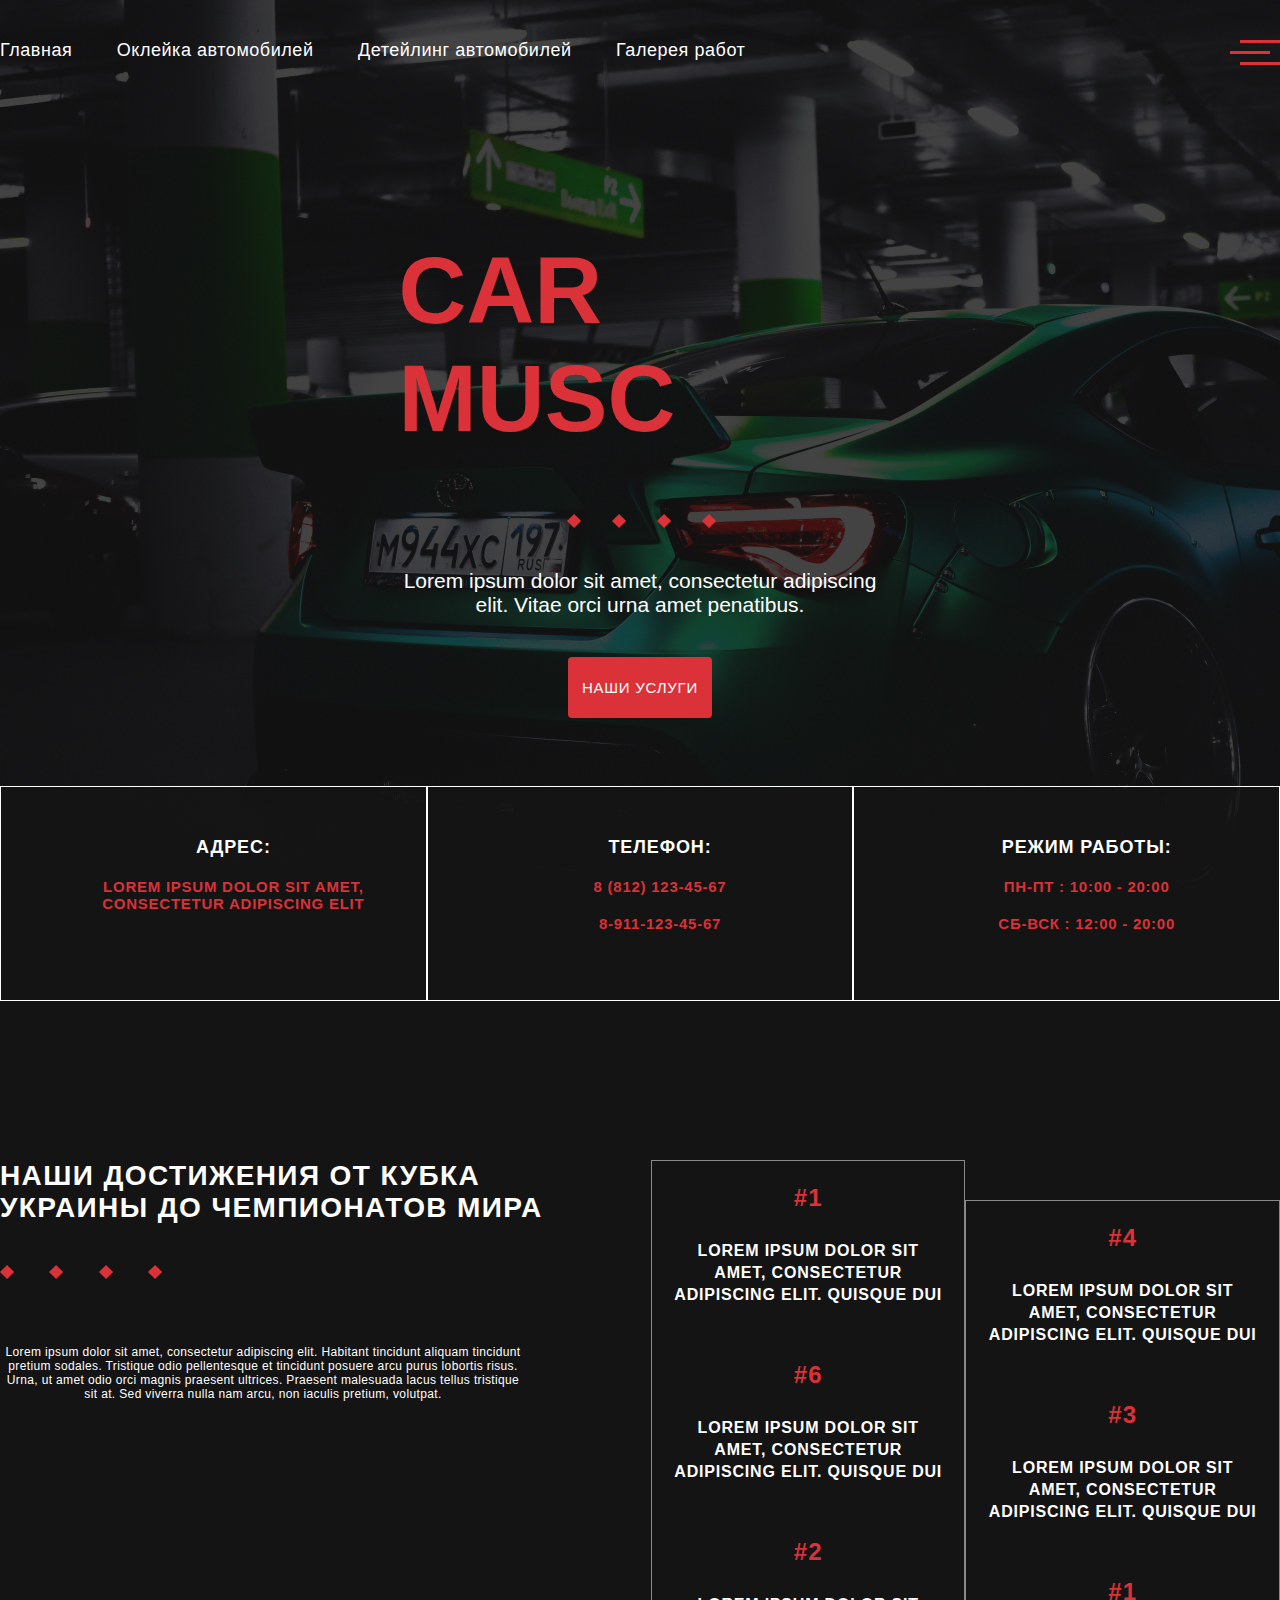
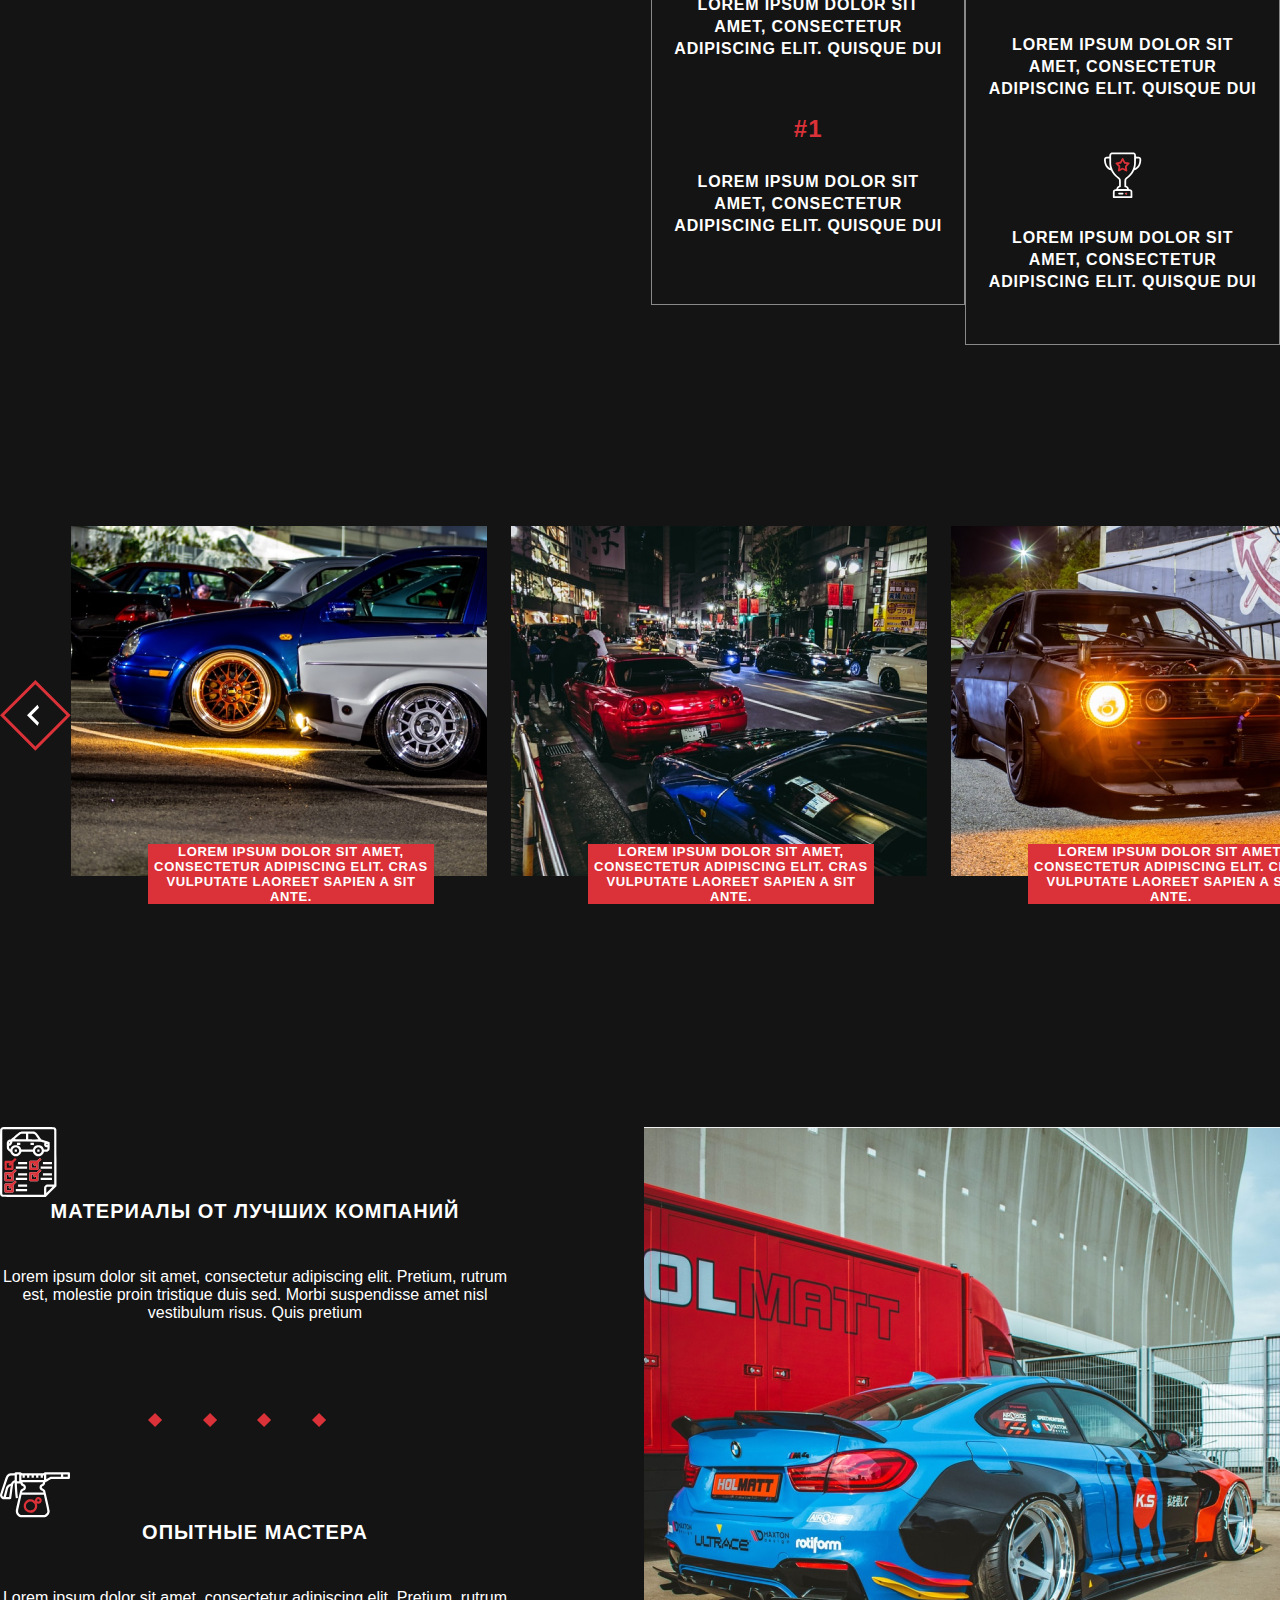
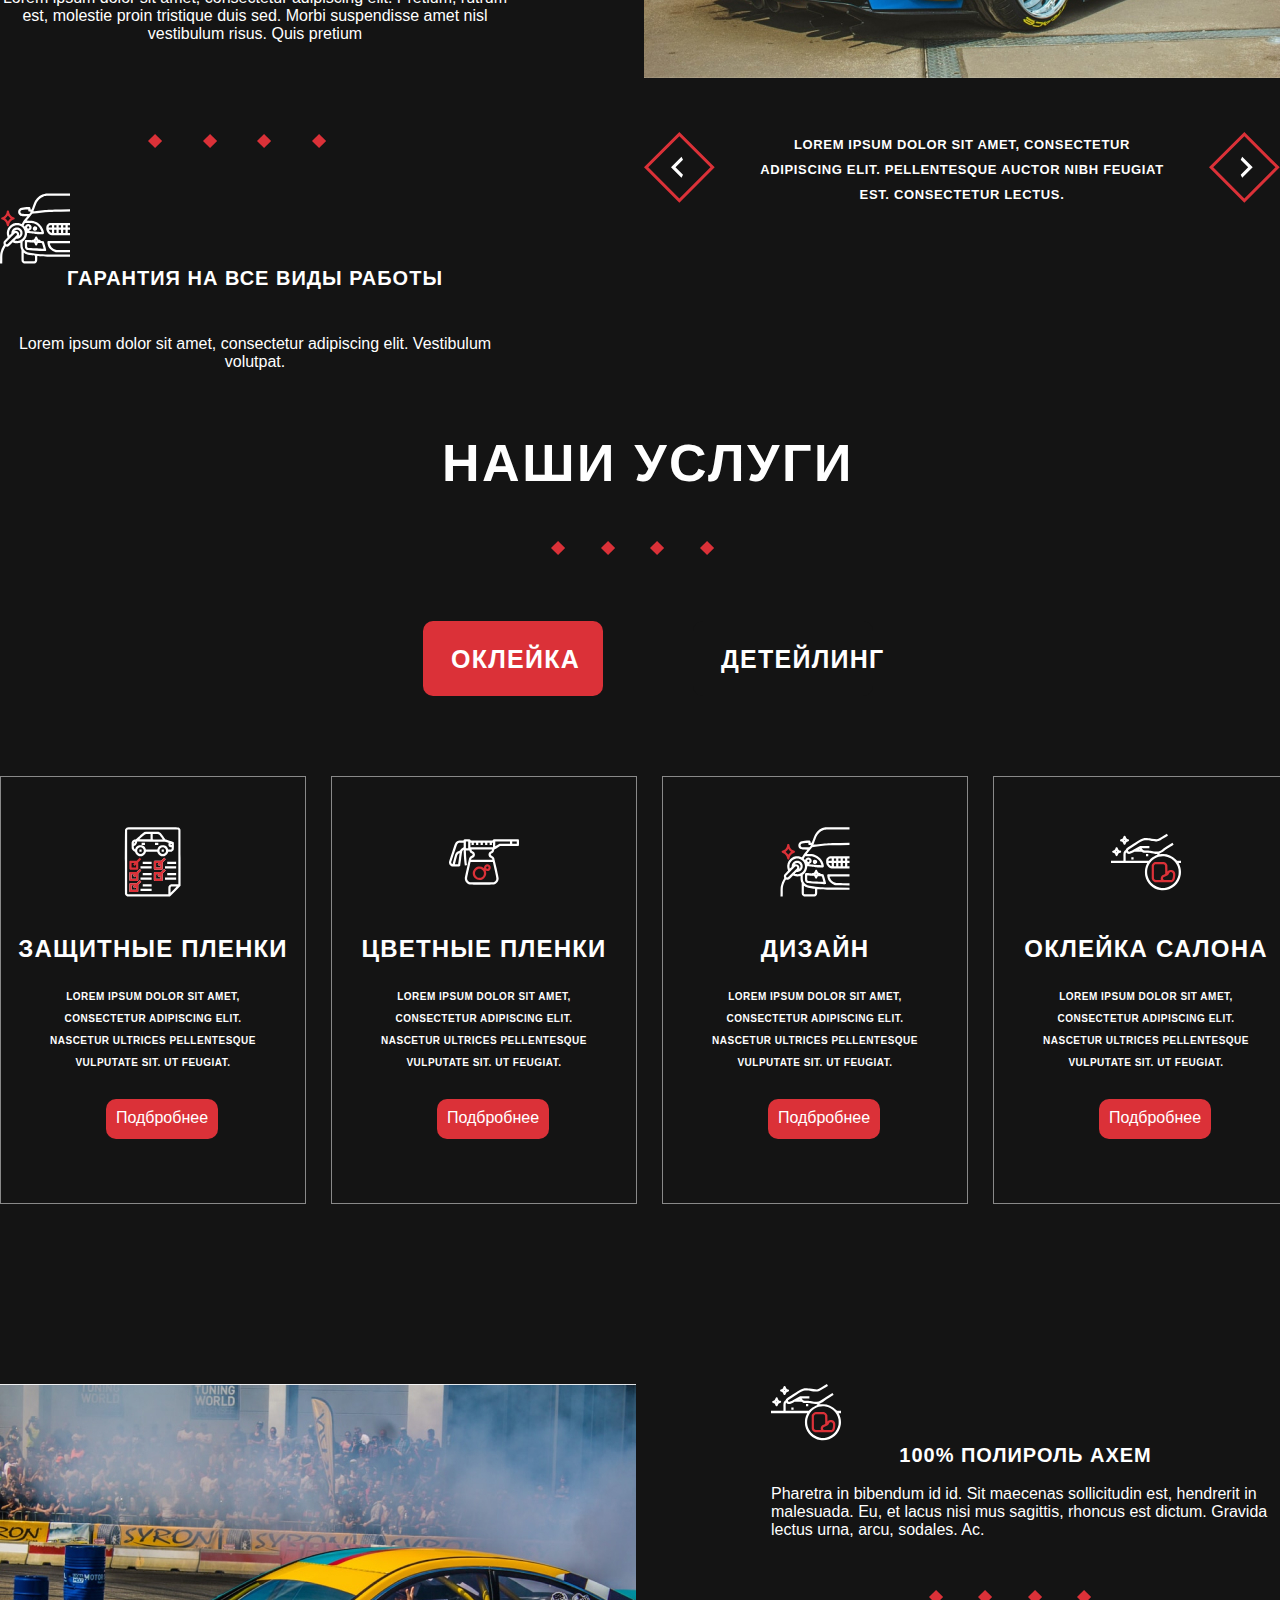
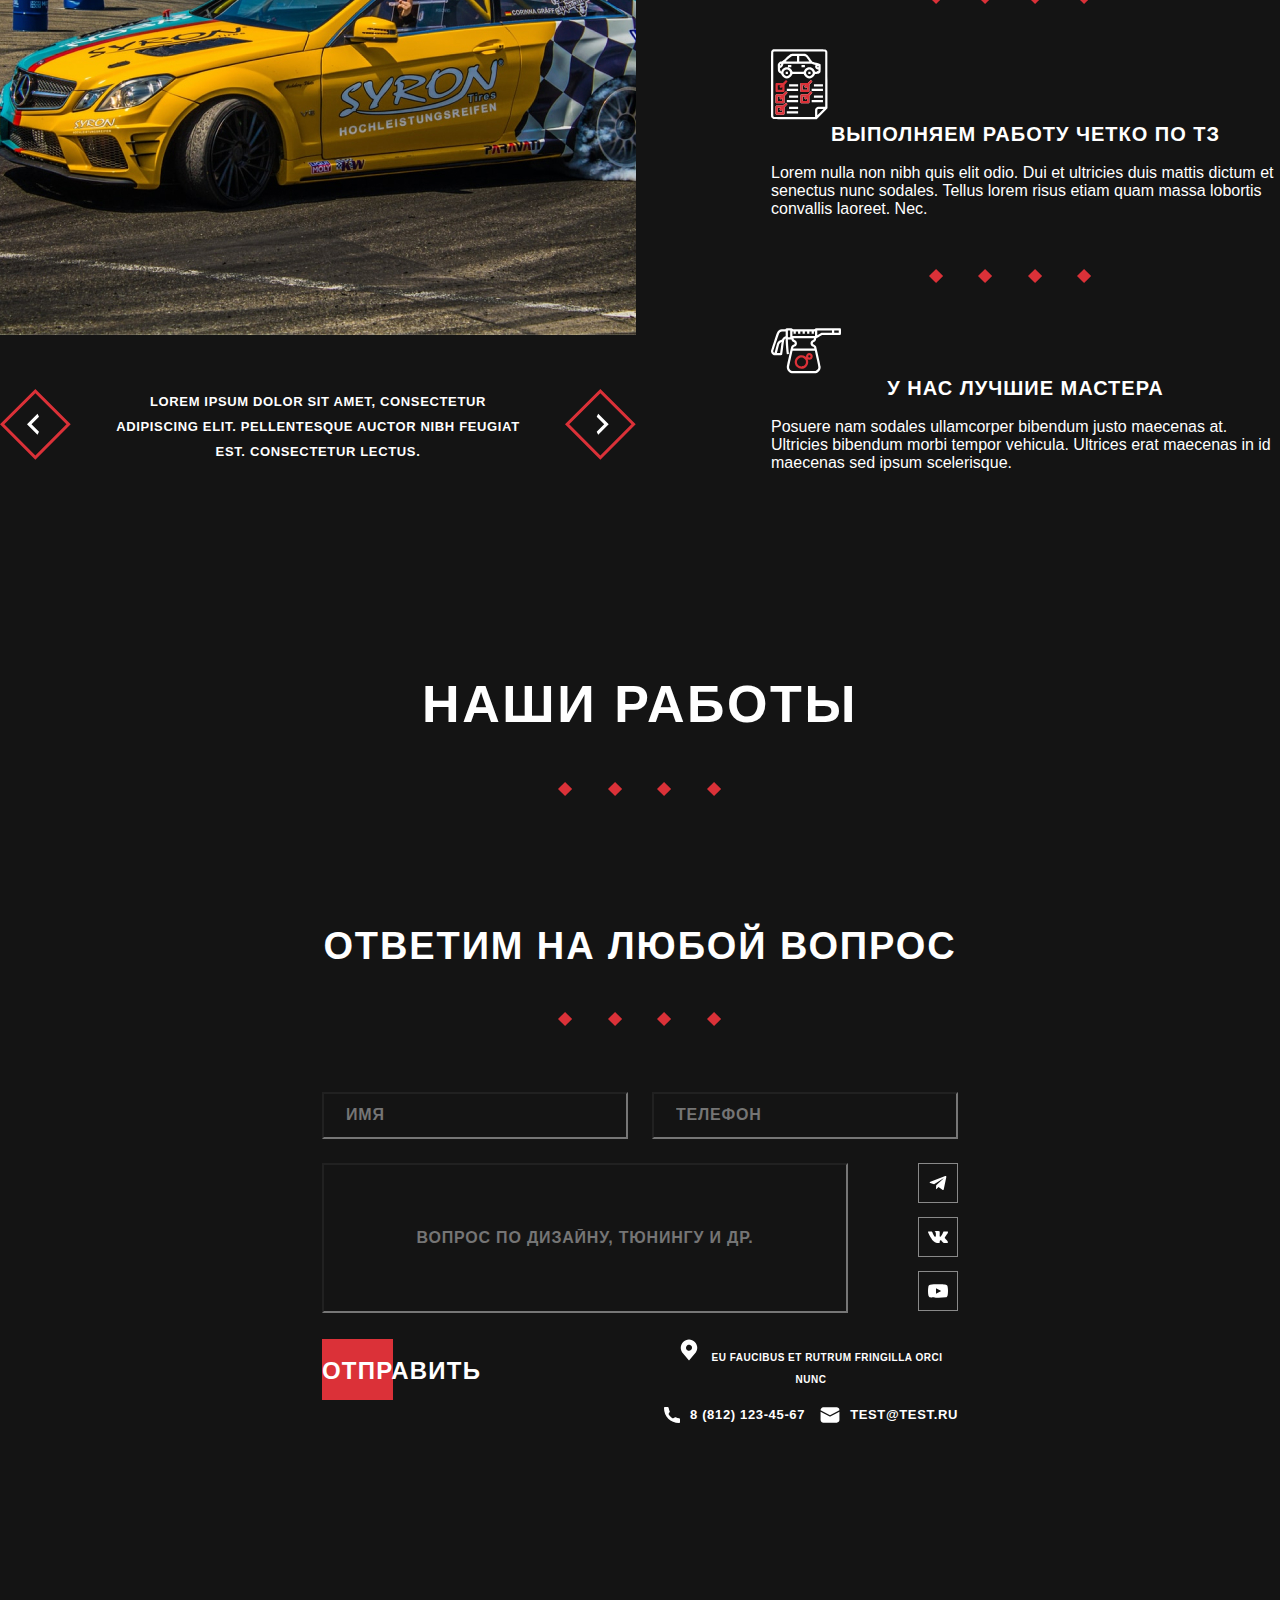
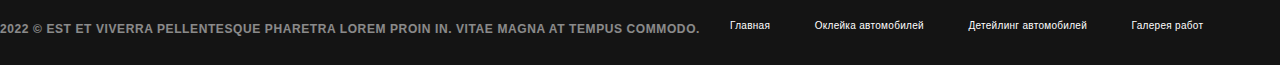
==== index.html @ 1df184e0 "first commit" ====
<!DOCTYPE html>
<html lang="en">
<head>
    <meta charset="UTF-8">
    <meta http-equiv="X-UA-Compatible" content="IE=edge">
    <meta name="viewport" content="width=1300px, initial-scale=1.0">
    <meta name="viewport" content="width=device-width, initial-scale=1.0">
    <title>Car Musc</title>
    <link rel="stylesheet" href="/style.css">

    <link href="https://fonts.googleapis.com/css2?family=Roboto:wght@400;700&display=swap" rel="stylesheet">
</head>
<body>

 <!-- main   -->
<main class="main ">
    <div class="main-container">
        <div class="container-nav ">
            <div class="links">
                <a class="nav-link" href="/index.html">Главная</a>
                <a class="nav-link" href="/Pasting.html">Оклейка автомобилей</a>
                <a class="nav-link" href="#">Детейлинг автомобилей</a>
                <a class="nav-link" href="#">Галерея работ</a>
            </div>
            
            <div class="container-about">
                <a href=""><img src="/img/about-header.svg" alt=""></a>
            </div>
        </div>
        
        <div class="logo-container ">
            <div class="text-logo">CAR MUSC</div>
            <div class="stars-logo">
                <img class="img-red-stars" src="/img/red-stars.svg" alt="red-stars">
                <img class="img-red-stars" src="/img/red-stars.svg" alt="red-stars">
                <img class="img-red-stars" src="/img/red-stars.svg" alt="red-stars">
                <img class="img-red-stars" src="/img/red-stars.svg" alt="red-stars">
            </div>
            <div class="text-logo-p">
                <p>Lorem ipsum dolor sit amet, consectetur adipiscing elit. Vitae orci urna amet penatibus.</p>
            </div>
            <div class="logo-btn">
                <a class="btn-logo-text" href="#">Наши услуги</a>
            </div>
        </div>

        <div class="container-info  ">
            <div class="main-footer">
                <div class="list-item-info">
                    <ul class="list-item-text">
                        <p class="list-item-text-p">адрес:</p>
                        <li class="list-item-text-li">Lorem ipsum dolor sit amet, consectetur adipiscing elit </li>
                    </ul>
                    <ul class="list-item-text">
                        <p class="list-item-text-p">телефон:</p>
                        <li class="list-item-text-li">8 (812) 123-45-67</li>
                        <li class="list-item-text-li">
                            8-911-123-45-67
                        </li>
                    </ul>
                    <ul class="list-item-text">
                        <p class="list-item-text-p">Режим работы:</p>
                        <li class="list-item-text-li">пн-пт : 10:00 - 20:00</li>
                        <li class="list-item-text-li">сб-вск : 12:00 - 20:00</li>
                    </ul>
                </div>
            </div>
        </div>
       

  
</main>

<!--about-we -->

<div class="about-we ">
    <div class="about-container">              

        <div class="about-we-text">
            <h1 class="info-about-we">
                наши достижения от кубка Украины до чемпионатов мира
            </h1>
            <div class="stars-logo-about">
                <img class="img-red-stars" src="/img/red-stars.svg" alt="red-stars">
                <img class="img-red-stars" src="/img/red-stars.svg" alt="red-stars">
                <img class="img-red-stars" src="/img/red-stars.svg" alt="red-stars">
                <img class="img-red-stars" src="/img/red-stars.svg" alt="red-stars">
            </div>
            <div class="about-we-text-info">
                <p>
                    Lorem ipsum dolor sit amet, consectetur adipiscing elit. Habitant tincidunt aliquam tincidunt pretium sodales. Tristique odio pellentesque et tincidunt posuere arcu purus lobortis risus. Urna, ut amet odio orci magnis praesent ultrices. Praesent malesuada lacus tellus tristique sit at. Sed viverra nulla nam arcu, non iaculis pretium, volutpat.
                </p> 
            </div>
        </div>
        
       <div class="we-winner-places">
            <div class="winner-places-container">
                <h3 class="numer-place">#1</h3>
                <p class="text-nummer-place">Lorem ipsum dolor sit amet, consectetur adipiscing elit. Quisque dui </p>
            </div>
            <div class="winner-places-container">
                <h3 class="numer-place">#6</h3>
                <p class="text-nummer-place">Lorem ipsum dolor sit amet, consectetur adipiscing elit. Quisque dui </p>
            </div>
            <div class="winner-places-container">
                <h3 class="numer-place">#2</h3>
                <p class="text-nummer-place">Lorem ipsum dolor sit amet, consectetur adipiscing elit. Quisque dui </p>
            </div>
            <div class="winner-places-container">
                <h3 class="numer-place">#1</h3>
                <p class="text-nummer-place">Lorem ipsum dolor sit amet, consectetur adipiscing elit. Quisque dui </p>
            </div>
       </div>

       <div class="we-winner-places-2">
        <div class="winner-places-container-2">
            <h3 class="numer-place-2">#4</h3>
            <p class="text-nummer-place-2">Lorem ipsum dolor sit amet, consectetur adipiscing elit. Quisque dui </p>
        </div>
        <div class="winner-places-container-2">
            <h3 class="numer-place-2">#3</h3>
            <p class="text-nummer-place-2">Lorem ipsum dolor sit amet, consectetur adipiscing elit. Quisque dui </p>
        </div>
        <div class="winner-places-container-2">
            <h3 class="numer-place-2">#1</h3>
            <p class="text-nummer-place-2">Lorem ipsum dolor sit amet, consectetur adipiscing elit. Quisque dui </p>
        </div>
        <div class="winner-places-container-2">
            <img src="/img/cup-winner-us.svg" alt="" class="numer-place-2">
            </img>
            <p class="text-nummer-place-2">Lorem ipsum dolor sit amet, consectetur adipiscing elit. Quisque dui </p>
        </div>
       </div>

    </div>
</div>

<!--Slider   -->
<slider class="slider">
    <div class="slider-container">
        <div class="slider-btn-left">
            <a class="slider-link-left " href="#">
                <img src="/img/slider/left-arr.svg" alt="btn-left">
            </a>
        </div>

        <div class="slider-img-container">
            <div class="slider-first-car">
                <img class="img-auto-slider " src="/img/slider/first-car.jpg" alt="first-auto">
                    <p class="slider-text-item">Lorem ipsum dolor sit amet, consectetur adipiscing elit. Cras vulputate laoreet sapien a sit ante.</p>
            </div>
            <div class="slider-second-car">
                <img class="img-auto-slider " src="/img/slider/second-car.jpg" alt="first-auto">
                <p class="slider-text-item">Lorem ipsum dolor sit amet, consectetur adipiscing elit. Cras vulputate laoreet sapien a sit ante.</p>
            </div>
            <div class="slider-third-car">
                <img class="img-auto-slider " src="/img/slider/third-car.jpg" alt="first-auto">
                <p class="slider-text-item">Lorem ipsum dolor sit amet, consectetur adipiscing elit. Cras vulputate laoreet sapien a sit ante.</p>
            </div>

           

        </div>

        <div class="slider-btn-right">
            <a class="slider-link-right"  href="#">
                <img src="/img/slider/right-arr.svg" alt="">
            </a>
        </div>
    </div>
</slider>

<!-- info-materials -->
<div class="info-materials ">
    <div class="info-materials-container">
            <div class="info-matetial-text-container">

                <div class="info-material-text">
                    <h2 class="info-material-text-general"><img src="/img/material/material-first.svg" alt="first">материалы от лучших компаний</h2>
                    <p>Lorem ipsum dolor sit amet, consectetur adipiscing elit. Pretium, rutrum est, molestie proin tristique duis sed. Morbi suspendisse amet nisl vestibulum risus. Quis pretium</p>
                    <div class="info-material-red-stars">
                        <img class="class-red-stars" src="/img/red-stars.svg" alt="red-star">
                        <img class="class-red-stars" src="/img/red-stars.svg" alt="red-star">
                        <img class="class-red-stars" src="/img/red-stars.svg" alt="red-star">
                        <img class="class-red-stars" src="/img/red-stars.svg" alt="red-star">
                    </div>
                    <h2 class="info-material-text-general"><img src="/img/material/material-second.svg" alt="second">Опытные мастера</h2>
                    <p>Lorem ipsum dolor sit amet, consectetur adipiscing elit. Pretium, rutrum est, molestie proin tristique duis sed. Morbi suspendisse amet nisl vestibulum risus. Quis pretium</p>
                    <div class="info-material-red-stars">
                        <img class="class-red-stars" src="/img/red-stars.svg" alt="red-star">
                        <img class="class-red-stars" src="/img/red-stars.svg" alt="red-star">
                        <img class="class-red-stars" src="/img/red-stars.svg" alt="red-star">
                        <img class="class-red-stars" src="/img/red-stars.svg" alt="red-star">
                    </div>
                    <h2 class="info-material-text-general"><img src="/img/material/material-third.svg" alt="third">Гарантия на все виды работы</h2>
                    <p>Lorem ipsum dolor sit amet, consectetur adipiscing elit. Vestibulum volutpat.</p>
                </div>

            </div>
            <div class="info-material-img">
                <img src="/img/info-material.jpg" alt="info-material">
                <div class="material-div-item">
                    <a class="material-btn-left" href="#">
                        <img src="/img/slider/left-arr.svg" alt="">
                    </a>
                    <p class = "material-text-p">Lorem ipsum dolor sit amet, consectetur adipiscing elit. Pellentesque auctor nibh feugiat est. Consectetur lectus.</p>
                    <a class="material-btn-right" href="#">
                        <img src="/img/slider/right-arr.svg" alt="">
                    </a>
                </div>
                 
            </div>
    </div>
</div>

<!-- our-works -->
<div class="our-works">
    <div class="our-works-container">
        <h2 class="our-works-name">Наши услуги</h2>

        <div class="our-stars">
            <img class="our-red-stars" src="/img/red-stars.svg" alt="red-stars">
            <img class="our-red-stars" src="/img/red-stars.svg" alt="red-stars">
            <img class="our-red-stars" src="/img/red-stars.svg" alt="red-stars">
            <img class="our-red-stars" src="/img/red-stars.svg" alt="red-stars">
        </div>

        <div class="out-buttons">
            <a class="red-button" href="/Pasting.html">Оклейка</a>
            <a class="black-button" href="#">Детейлинг</a>
        </div>

        <div class="container-list-works">
            <div class="list-works-item">
                <li class="list-name-works"><img class="first-works" src="/img/our-works/first-works.svg" alt="first-works">Защитные пленки</li>
                <li class="list-text-works">Lorem ipsum dolor sit amet, consectetur adipiscing elit. Nascetur ultrices pellentesque vulputate sit. Ut feugiat.</li>
                <a class="link-button-works" href="#">Подбробнее</a>
            </div>
            <div class="list-works-item">
                <li class="list-name-works"><img class="second-works" src="/img/our-works/second-works.svg" alt="first-works">Цветные пленки</li>
                <li class="list-text-works">Lorem ipsum dolor sit amet, consectetur adipiscing elit. Nascetur ultrices pellentesque vulputate sit. Ut feugiat.</li>
                <a class="link-button-works" href="#">Подбробнее</a>
            </div>
            <div class="list-works-item">
                <li class="list-name-works"><img class="third-works" src="/img/our-works/third-works.svg" alt="first-works">Дизайн</li>
                <li class="list-text-works">Lorem ipsum dolor sit amet, consectetur adipiscing elit. Nascetur ultrices pellentesque vulputate sit. Ut feugiat.</li>
                <a class="link-button-works" href="#">Подбробнее</a>
            </div>
            <div class="list-works-item">
                <li class="list-name-works"><img class="fourth-works" src="/img/our-works/fourth-works.svg" alt="first-works">Оклейка салона</li>
                <li class="list-text-works">Lorem ipsum dolor sit amet, consectetur adipiscing elit. Nascetur ultrices pellentesque vulputate sit. Ut feugiat.</li>
                <a class="link-button-works" href="#">Подбробнее</a>
            </div>
        </div>
    </div>
</div>

<!--polirol -->
<div class="polirol  ">
    <div class="polirol-container">

        <div class="polirol-img">
            <img class="img-polirol-main" src="/img/polirol/polirol-img.jpg" alt="main-polorol-img">
            <div class="material-div-item">
                <a class="material-btn-left" href="#">
                    <img src="/img/slider/left-arr.svg" alt="">
                </a>
                <p class = "material-text-p">Lorem ipsum dolor sit amet, consectetur adipiscing elit. Pellentesque auctor nibh feugiat est. Consectetur lectus.</p>
                <a class="material-btn-right" href="#">
                    <img src="/img/slider/right-arr.svg" alt="">
                </a>
            </div>
        </div>

        <div class="polirol-text">
            <div class="polirol-material-text">
                <h2 class="polirol-material-text-general"><img src="/img/polirol/first-polirol.svg" alt="first">100% полироль axem</h2>
                 <p>Pharetra in bibendum id id. Sit maecenas sollicitudin est, hendrerit in malesuada. Eu, et lacus nisi mus sagittis, rhoncus est dictum. Gravida lectus urna, arcu, sodales. Ac.</p>
                <div class="info-material-red-stars">
                    <img class="class-red-stars" src="/img/red-stars.svg" alt="red-star">
                    <img class="class-red-stars" src="/img/red-stars.svg" alt="red-star">
                    <img class="class-red-stars" src="/img/red-stars.svg" alt="red-star">
                    <img class="class-red-stars" src="/img/red-stars.svg" alt="red-star">
                </div>
                <h2 class="polirol-material-text-general"><img src="/img/polirol/second-polirol.svg" alt="second">выполняем работу четко по тз</h2>
                <p>Lorem nulla non nibh quis elit odio. Dui et ultricies duis mattis dictum et senectus nunc sodales. Tellus lorem risus etiam quam massa lobortis convallis laoreet. Nec.</p>
                <div class="info-material-red-stars">
                    <img class="class-red-stars" src="/img/red-stars.svg" alt="red-star">
                    <img class="class-red-stars" src="/img/red-stars.svg" alt="red-star">
                    <img class="class-red-stars" src="/img/red-stars.svg" alt="red-star">
                    <img class="class-red-stars" src="/img/red-stars.svg" alt="red-star">
                </div>
                <h2 class="polirol-material-text-general"><img src="/img/polirol/third-polirol.svg" alt="third">у нас лучшие мастера</h2>
                <p>Posuere nam sodales ullamcorper bibendum justo maecenas at. Ultricies bibendum morbi tempor vehicula. Ultrices erat maecenas in id maecenas sed ipsum scelerisque.</p>
            </div>
        </div>

    </div>
</div>


<!-- Item-Works -->
<div class="item-works ">
    <h2 class="item-works-text">Наши работы</h2>
    <div class="red-stars-works">
        <img class="red-stars-works-item" src="/img/red-stars.svg" alt="red-stars">
        <img class="red-stars-works-item" src="/img/red-stars.svg" alt="red-stars">
        <img class="red-stars-works-item" src="/img/red-stars.svg" alt="red-stars">
        <img class="red-stars-works-item" src="/img/red-stars.svg" alt="red-stars">
    </div>
</div>

<!-- form-footer -->
<div class="form-footer">
    <div class="form-footer-container">
        <div class="name-form-footer">
            <h2 class="name-form-text">ответим на любой вопрос</h2>
        </div>

        <div class="red-stars-works-form">
            <img class="red-stars-works-item" src="/img/red-stars.svg" alt="red-stars">
            <img class="red-stars-works-item" src="/img/red-stars.svg" alt="red-stars">
            <img class="red-stars-works-item" src="/img/red-stars.svg" alt="red-stars">
            <img class="red-stars-works-item" src="/img/red-stars.svg" alt="red-stars">
        </div>

        <div class="contact-input">
            <input class="name-form" type="text" required placeholder="Имя">
            <input class="phone-form" type="text" required placeholder="Телефон">
        </div>

        <div class="another-form-footer">
            <input class="another-form" type="text" required placeholder="Вопрос по дизайну, тюнингу и др.">
            <div class="social-form">
                <a class="link-form-footer" href="#"><img class="social-form-footer" src="/img/form-footer/telegram.svg" alt="telegram"></a>

                <a class="link-form-footer" href="#"><img class="social-form-footer" src="/img/form-footer/youtube.svg" alt="youtube"></a>

                <a class="link-form-footer" href="#"><img class="social-form-footer" src="/img/form-footer/vk.svg" alt="vk"></a>
            </div>
        </div>

       <div class="down-footer">

            <div class="button-footer-down">
                <a class="link-button-footer-down" href="#">Отправить</a>
            </div>
        
        <div class="contact-adress-footer-container">

            <h2 class="contact-adress-footer"><img src="/img/form-footer/contact-footer-adress.svg" alt="adress">Eu faucibus et rutrum fringilla orci nunc</h2>

            <div class="flex-contact-adress-footer-text">
                <p class="contact-adress-footer-text"><img src="/img/form-footer/phone-img.svg" alt="">8 (812) 123-45-67</p>

                <p class="contact-adress-footer-text"><img src="/img/form-footer/mail-img.svg" alt="">test@test.ru</p>
            </div>


        </div>
        
       </div>   
    </div>
</div>

<div class="footer-down ">
    <div class="footer-down-container">
        <p class="text-footer-down">2022 © Est et viverra pellentesque pharetra lorem proin in. Vitae magna at tempus commodo.</p>
        <div class="footer-down-nav">
            <a class="link-footer-down-nav" href="#">Главная</a>
            <a class="link-footer-down-nav" href="#">Оклейка автомобилей</a>
            <a class="link-footer-down-nav" href="#">Детейлинг автомобилей</a>
            <a class="link-footer-down-nav" href="#">Галерея работ</a>
        </div>
    </div>
    
</div>



<script src="/script.js"></script>

</body>
</html>
---- style.css ----
*, *::before, *::after {
    box-sizing: border-box;
}
body {
    margin: 0;
    font-family: 'Noto Sans', sans-serif;
    background-color:#141414;
}

.none {
    display: none;
}

.main {
    background-image: url(/img/main.jpg);
    background-repeat:no-repeat;
    background-size: cover;
    height: 100%;
}

.main-container {
    max-width: 1296px;
    height: 1000px;
    margin-left: auto;
    margin-right: auto;
    padding-top: 40px;
    padding-bottom: 43px;

}
.container-nav {
    display: flex;
    justify-content: space-between;
    margin-bottom: 168px;
    max-width: 1296px;
    margin: 0;
    margin-bottom: 168px;
}
.nav-link {
    margin-right: 40px;
    text-decoration: none;
    color: white;
    font-weight: 500;
    font-size: 18px;
    letter-spacing: 0.03em;
    color: #FFFFFF;
}
.nav-link:last-child {
    margin-right: 0;
}
.nav-link:hover {
    color: red;
}

.logo-container {
    width: 483px;
    height: 446px;
    margin-left: auto;
    margin-right: auto;
    margin-bottom: 103px;
    color: #FFFFFF;
}
.text-logo {
    width: 483px;
    font-weight: 700;
    font-size: 94px;
    color: #DB3138;
    margin: 0;
}
.stars-logo {
    justify-content: space-between;
    display: flex;
    margin-left: auto;
    margin-right: auto;
    width: 146px;
   text-align: center;
   padding-top: 60px;
   padding-bottom: 40px;
}

.text-logo-p {
    font-weight: 500;
    font-size: 21px;
    text-align: center;
    color: #FFFFFF;

}
.text-logo-p p {
    margin: 0;
}
.logo-btn {
    width: 144px;
    height: 61px;
    margin-left: auto;
    margin-right: auto;
    display: flex;
    margin-top: 40px;
    background: #DB3138;
}
.logo-btn {
    border-radius: 4px;
}
.logo-btn:hover {
    box-shadow: 0px 5px 25px rgb(255, 0, 0);
    transition: box-shadow 0.2s ease-in, background-color 0.2s ease-in;
}
.btn-logo-text {
    text-decoration: none;
    font-size: 15px;
    letter-spacing: 0.05em;
    text-transform: uppercase;
    color: #FFFFFF;
    margin-right: auto;
    margin-left: auto;
    margin-top: 22px;
}

.container-info {
  margin: 0;
  max-width: 1920px;
  color:#FFFFFF;
}
.main-footer {
    /* height: 210px; */
    max-width: 1920px;
    background: linear-gradient(180deg, rgba(20, 20, 20, 0.8) 78.8%, #141414 100%), url(.jpg);
}
.list-item-info {
    display: flex;
}

.list-item-text {
    width: 100%;
    height: 215px;
    margin: 0;
    border: 1px solid #FFFFFF;
    align-items:center;
}


.list-item-text-p {
    margin-top: 50px;
    
    font-weight: 600;
    font-size: 18px;
    text-align: center;
    letter-spacing: 0.05em;
    text-transform: uppercase;
    color: #FFFFFF;
}
.list-item-text-li {
    list-style-type: none;
    margin-bottom: 0;
    margin-top: 20px;

    font-weight: 600;
    font-size: 15px;
    text-align: center;
    letter-spacing: 0.05em;
    text-transform: uppercase;
    color: #DB3138;
   
}

.about-we {
    margin: 0;
    width: 100%;
    background-color:#141414;
    color: #DB3138;
    background-repeat:no-repeat;
    background-size: 100%;
    height: 100%;
}
.about-container {
    margin: 0;
    max-width: 1296px;
    height: 1105px;
     margin-left: auto;
    margin-right: auto;
    display: flex;
    margin-bottom: 0;
}


.about-we-text {
    width: 636px;
    text-align: center;
    padding-top: 160px;
    margin-right: 24px;
    
}
.info-about-we {
    margin: 0;
    font-weight: 600;
    font-size: 28px;
    letter-spacing: 0.05em;
    text-transform: uppercase;
    color: #FFFFFF;
    text-align:left;
}
.stars-logo-about {
    text-align: left;
    margin-top: 40px;
    margin-bottom: 61px;
}
.img-red-stars {
    margin: 0;
    margin-right: 30px;
}
.img-red-stars:last-child{
    margin-right: 0;
}
.about-we-text-info {
    width: 526px;
    height: 116px;
}
.about-we-text-info p {
    font-style: normal;
    font-weight: 500;
    font-size: 12px;
    letter-spacing: 0.03em;
    color: #FFFFFF;
}

.we-winner-places {
    margin-top: 160px;
    max-width: 320px;
    max-height: 745px;
    border: 1px solid #898989;
}
.winner-places-container {
    max-height: 117px;
    max-width: 277px;
    margin-top: 20px;
    margin-right: 20px;
    margin-bottom: 60px;
    margin-left: 20px;
    text-align: center;
    
}
.numer-place {
    margin: 0;
    padding-bottom: 25px;

    font-weight: 600;
    font-size: 24px;
    line-height: 34px;
    letter-spacing: 0.05em;
    text-transform: uppercase;
    color: #DB3138;
}
.text-nummer-place {
    margin: 0;
    font-style: normal;
    font-weight: 600;
    font-size: 16px;
    line-height: 22px;
    text-align: center;
    letter-spacing: 0.05em;
    text-transform: uppercase;
    color: #FFFFFF;
}

.we-winner-places-2 {
    margin-top: 200px;
    max-width: 320px;
    max-height: 745px;
    border: 1px solid #898989;
}
.winner-places-container-2 {
    max-height: 117px;
    max-width: 277px;
    margin-top: 20px;
    margin-right: 20px;
    margin-bottom: 60px;
    margin-left: 20px;
    text-align: center;
}
.numer-place-2 {
    margin: 0;
    padding-bottom: 25px;

    font-weight: 600;
    font-size: 24px;
    line-height: 34px;
    letter-spacing: 0.05em;
    text-transform: uppercase;
    color: #DB3138;
}
.text-nummer-place-2 {
    margin: 0;
    font-style: normal;
    font-weight: 600;
    font-size: 16px;
    line-height: 22px;
    text-align: center;
    letter-spacing: 0.05em;
    text-transform: uppercase;
    color: #FFFFFF;
}


/* slider */
.slider {
    background-color: #141414;
    display: flex;
    color:#DB3138;
    width: 100%;
    height: 622px;
    /* margin-bottom: 180px; */
}
.slider-container {
    display: flex;
    justify-content: space-between;

    width: 1557px;
    height: 420px;
    margin-right: auto;
    margin-left: auto;

    
}
.slider-btn-left   {
   margin-top: 175px;
   margin-bottom: 175px;
   margin-right: auto;
}
.slider-link-left {
    text-decoration: none;
    margin: 0 auto;
}
.slider-btn-right {
    margin-top: 175px;
    margin-bottom: 175px;
    margin-left: auto;
}
.slider-link-right {
    text-decoration: none;
    margin: 0 auto;
}

.slider-img-container {
    display: flex;
    width: 1296px;
    justify-content: space-between;
    margin-top: 21px; 
}
.img-auto-slider {
 margin-right: 24px;
}
.img-auto-slider:last-child {
    margin-right: 0;
}

.slider-first-car, .slider-second-car, .slider-third-car {
    text-align: center;

}
.slider-text-item {
    margin-right: auto;
    margin-left: auto;
    width: 286px;
    /* height: 80px; */

    margin-top: -36px;
    position: relative;

  
    font-weight: 600;
    font-size: 13px;
    text-align: center;
    letter-spacing: 0.05em;
    text-transform: uppercase;
    color: #FFFFFF;
    background:#DB3138;
}

/* info-materials */
.info-materials {
    width: 100%;
    /* height: 1020px; */
    background: #141414;
    color:#FFFFFF;

}
.info-materials-container {
    display: flex;
    justify-content: space-between;
    max-width: 1296px;
    height: 900px;
    margin-right: auto;
    margin-left: auto;
}
.info-matetial-text-container {
    max-width: 526px;
    max-height: 650px;
    margin-right: 134px;
    align-items:center;
}
.info-material-red-stars {
   text-align: center;
   margin-bottom: 25px;

}
.class-red-stars {
    margin-right: 30px;
    margin-bottom: 0;

}


.info-material-text img {
    margin-right: 35px;

}
.info-material-text-general {
    margin: 0;
    font-size: 20px;
    line-height: 140%;
    letter-spacing: 0.05em;
    text-transform: uppercase;
    text-align: center;
}
.info-material-text-general img {
    display: flex;
}
.info-material-text P {
    margin: 0;
    padding-top: 43px;
    text-align: center;
    padding-bottom: 40px;
}


.info-material-img {
    width: 636px;
    height: 660px;

}
.material-div-item {
    display: flex;
    justify-content: space-between;
    text-align: center;
    margin-top: 50px;
}
.material-btn-left, .material-btn-right {
    margin: 0;
}
.material-text-p {
    margin: 0;
    display: flex;
    font-style: normal;
    font-weight: 600;
    font-size: 13px;
    line-height: 25px;
    text-align: center;
    letter-spacing: 0.05em;
    text-transform: uppercase;
    color: #FFFFFF;
    width: 422px ;
    }



/* our-works */
.our-works {
    background-color: #141414;
    display: flex;
    color:#DB3138;
    width: 100%;
    height: 100%;
    /* margin-bottom: 180px; */
}
.our-works-container {
    max-width: 1296px;
    height: auto;
    margin-right: auto;
    margin-left: auto;
}
.our-works-name {
    margin: 0;
    margin-bottom: 40px;
    font-style: normal;
    font-weight: 600;
    font-size: 52px;
    line-height: 140%;
    text-align: center;
    letter-spacing: 0.05em;
    text-transform: uppercase;
    color: #FFFFFF;

}
.our-stars {
    text-align: center;
    margin: 0 auto;
}
.our-red-stars {
    margin-right: 30px;
}
.out-buttons {
    display: flex;
    justify-content: space-between;
    width: 450px;
    height: 75px;
    margin-right: auto;
    margin-left: auto;
    margin-top: 61px;
    margin-bottom: 80px;
}
.red-button {
    margin-right: 30px;
    width: 180px;
    height: 75px;
    background: #DB3138;
    font-weight: 600;

    font-size: 25px;
    line-height: 45px;
    letter-spacing: 0.05em;
    text-transform: uppercase;
    color: #FFFFFF;
    text-decoration: none;

    align-items:center;
    padding-top: 16px;
    padding-bottom: 20px;
    padding-left: 28px;
    padding-right: 40px;
    border-radius: 10px
}
.red-button:hover {
    box-shadow: 0px 5px 25px rgb(255, 0, 0);
    transition: box-shadow 0.2s ease-in, background-color 0.2s ease-in;
}
.black-button {
    width: 180px;
    height: 75px;
    background: #141414;
    font-weight: 600;

    font-size: 25px;
    line-height: 45px;
    letter-spacing: 0.05em;
    text-transform: uppercase;
    color: #FFFFFF;
    text-decoration: none;

    align-items:center;
    padding-top: 16px;
    padding-bottom: 20px;
    padding-left: 28px;
    padding-right: 40px;
    border-radius: 10px
}
.black-button:hover {
    box-shadow: 0px 5px 25px rgb(168, 5, 5);
    transition: box-shadow 0.2s ease-in, background-color 0.2s ease-in;
}
.container-list-works {
    display: flex;
    justify-content: space-between;
}
.list-works-item {
    width: 306px;
    height: 428px;
    margin-left: auto;
    margin-right: auto;
    border: 1px solid #898989;
    margin-right: 25px;
    list-style-type: none;
}

.list-name-works img {
  display: flex;
  margin-left: auto;
  margin-right: auto;
  margin-top: 50px;
}
.first-works, .second-works, .third-works, .fourth-works   {
    width: 70px;
    height: 70px;
    margin-top: auto;
    margin-left: auto;
    margin-right: auto;
    margin-bottom: 35px;
}
.list-name-works {
    margin: 0;
    margin-bottom: 20px;
    font-style: normal;
    font-weight: 600;
    font-size: 24px;
    line-height: 34px;
    text-align: center;
    letter-spacing: 0.05em;
    text-transform: uppercase;
    color: #FFFFFF;
}
.list-text-works {
    width: 226px;
    height: 88px;
    margin-left: auto;
    margin-right: auto;
    font-style: normal;
    font-weight: 600;
    font-size: 10px;
    line-height: 22px;
    text-align: center;
    letter-spacing: 0.05em;
    text-transform: uppercase;
    color: #FFFFFF;
    margin-bottom: 25px;
}
.link-button-works {
    width: 112px;
    height: 40px;
    background: #DB3138;

    padding-top: 10px;
    padding-bottom: 10px;
    display: inline-block;
    margin-left: 105px;
    margin-right: 90px;
    color:#FFFFFF;

    text-decoration: none;
    text-align: center;
    border-radius: 10px;
}

.link-button-works:hover {
    box-shadow: 0px 5px 25px rgb(255, 0, 0);
    transition: box-shadow 0.2s ease-in, background-color 0.2s ease-in;
}

/* polirol */
.polirol {
    background-color:#141414;
    margin-top: 180px;
    color:#DB3138;

}
.polirol-container  {
    max-width: 1296px;
    height: auto;

    display: flex;
    justify-content: space-between;

    margin-right: auto;
    margin-left: auto;
}
.polirol-img {
    margin-right: 135px;
}
.polirol-text {
    width: 100%;
    color: #FFFFFF;
}
.polirol-material-text {

}
.polirol-material-text-general {
    margin: 0;
    font-size: 20px;
    line-height: 140%;
    letter-spacing: 0.05em;
    text-transform: uppercase;
    text-align: center;
}
.polirol-material-text-general img {
display: flex;
}
.info-material-red-stars {
    margin-bottom: 40px;
    margin-top: 50px;
}


/* Item-works */

.item-works {
    margin-top: 180px;
    margin-bottom: 120px;
   
}
.item-works-container {
    margin-right: auto;
    margin-left: auto;
    background-image: url(/img/works-we.jpg);
    background-repeat:no-repeat;
    max-width: 1920px;
    height: 840px;
    display: flex;
}
.item-works-text {
    margin: 0;
    width: 636px;
    height: 73px;
    text-align: center;
    margin-right: auto;
    margin-left: auto;
    margin-bottom: 40px;


    font-style: normal;
    font-weight: 600;
    font-size: 52px;
    line-height: 73px;
    text-align: center;
    letter-spacing: 0.05em;
    text-transform: uppercase;
    color: #FFFFFF;
}
.red-stars-works {
    margin: 0;
    align-items:center;
    margin-bottom: 60px;
    text-align: center;
}
.red-stars-works-item {
    margin-right: 30px;
    align-items:center; 
}
.red-stars-works-item:last-child {
    margin-right: 0;
}

/* form-footer */


.form-footer {
    color:#FFFFFF;
    margin: 0;
    max-width: 1296px;
    height: 655px;
    margin-right: auto;
    margin-left: auto;
    text-align: center; 
}
.form-footer-container {
    margin-top: 120px;
}
.name-form-footer {
    margin: 0;
    width: 636px;
    margin-right: auto;
    margin-left: auto;
}
.name-form-text {
    margin: 0;
    text-align: center;
    font-weight: 600;
    font-size: 38px;
    line-height: 50px;
    text-align: center;
    letter-spacing: 0.05em;
    text-transform: uppercase;
    color: #FFFFFF;
    margin-bottom: 40px;
}
.red-stars-works-form {
    margin-bottom: 61px;
}
.red-stars-works-item {
}
.contact-input {
    text-align: center;
    width: 636px;
    height: 47px;
    display: flex;
    justify-content: space-between;
    margin-right: auto;
    margin-left: auto;
    margin-bottom: 24px;
}
.name-form, .phone-form {
    width: 306px;
    height: 47px;
    background: transparent;
    font-style: normal;
    font-weight: 600;
    font-size: 16px;
    line-height: 22px;
    letter-spacing: 0.05em;
    text-transform: uppercase;
    color: #FFFFFF;
    padding-left: 22px;
}

.another-form-footer {
    display: flex;
    justify-content: space-between;
    width: 636px;
    height: 150px;
    margin-right: auto;
    margin-left: auto;
    margin-bottom: 26px;
}
.another-form {
    background: transparent;
    width: 526px;
    height: 150px;

    font-style: normal;
    font-weight: 600;
    font-size: 16px;
    line-height: 22px;
    letter-spacing: 0.05em;
    text-transform: uppercase;
    color: #898989;
    text-align: center;
}

.social-form {
    width: 40px;
    height: 150px;
    display: block;
    justify-content: space-between;
}
.link-form-footer {
    margin: 0;

}
.social-form-footer {
    margin: 0;
    margin-bottom: 10px;
}

.down-footer {
    display: flex;
    justify-content: space-between;
    margin-right: auto;
    margin-left: auto;
    width: 636px;
    height: 61px;
}

.button-footer-down {
    width: 71px;
    height: 61px;
    background:#DB3138;
}
.link-button-footer-down {
    width: 94px;
    height: 24px;
    
    display: flex;
    margin-top: 15px;
    margin-bottom: 12px;
    font-style: normal;
    font-weight: 600;
    font-size: 24px;
    line-height: 34px;
    text-align: center;
    letter-spacing: 0.05em;
    text-transform: uppercase;
    color: #FFFFFF;
    text-decoration: none;
}
.link-button-footer-down:hover {
    box-shadow: 25px 60px 30px rgb(255, 0, 0);
    transition: box-shadow 0.2s ease-in, background-color 0.2s ease-in; 
}

.contact-adress-footer-container {
    width: 297px;
    height: 61px;
    margin: 0;
}
.contact-adress-footer-container {
    width: 294px;
    height: 56px;
    text-align: center;
}
.contact-adress-footer {
    margin: 0;
    text-align: center;
    font-style: normal;
    font-weight: 600;
    font-size: 10px;
    line-height: 22px;
    letter-spacing: 0.05em;
    text-transform: uppercase;
    color: #FFFFFF;
    flex: none;
    order: 1;
    flex-grow: 0;

    margin-bottom: 13px;
}
.contact-adress-footer img {
    margin-right: 14px;
}
.contact-adress-footer-text {
    margin: 0;
    font-style: normal;
    font-weight: 600;
    font-size: 13px;
    line-height: 22px;
    letter-spacing: 0.05em;
    text-transform: uppercase;
    color: #FFFFFF;
    flex: none;
    order: 1;
    flex-grow: 0;

    display: flex;

}
.flex-contact-adress-footer-text {
    display: flex;
    justify-content: space-between;
}
.contact-adress-footer-text img {
    margin-right: 10px;
}

/* footer-down */
.footer-down {

}
.footer-down-container {
    max-width: 1296px;
    height: 29px;
    margin-right: auto;
    margin-left: auto;
    margin-top: 30px;
    margin-bottom: 30px;
    
    display: flex;
    justify-content: space-between;

}
.text-footer-down {
    font-style: normal;
    font-weight: 600;
    font-size: 12px;
    line-height: 22px;
    letter-spacing: 0.05em;
    text-transform: uppercase;
    color: #FFFFFF;
    opacity: 0.5;
}
.footer-down-nav {
   width: 550px;
   height: 27px;
   margin-top: 5px;
}
.link-footer-down-nav {

    text-decoration: none;
    color:#FFFFFF;
    margin-right: 40px;
    font-style: normal;
    font-weight: 500;
    font-size: 10px;
    line-height: 29px;
    text-align: center;
    letter-spacing: 0.03em;
    color: #FFFFFF;
}

.link-footer-down-nav:hover {
    color: red;
}
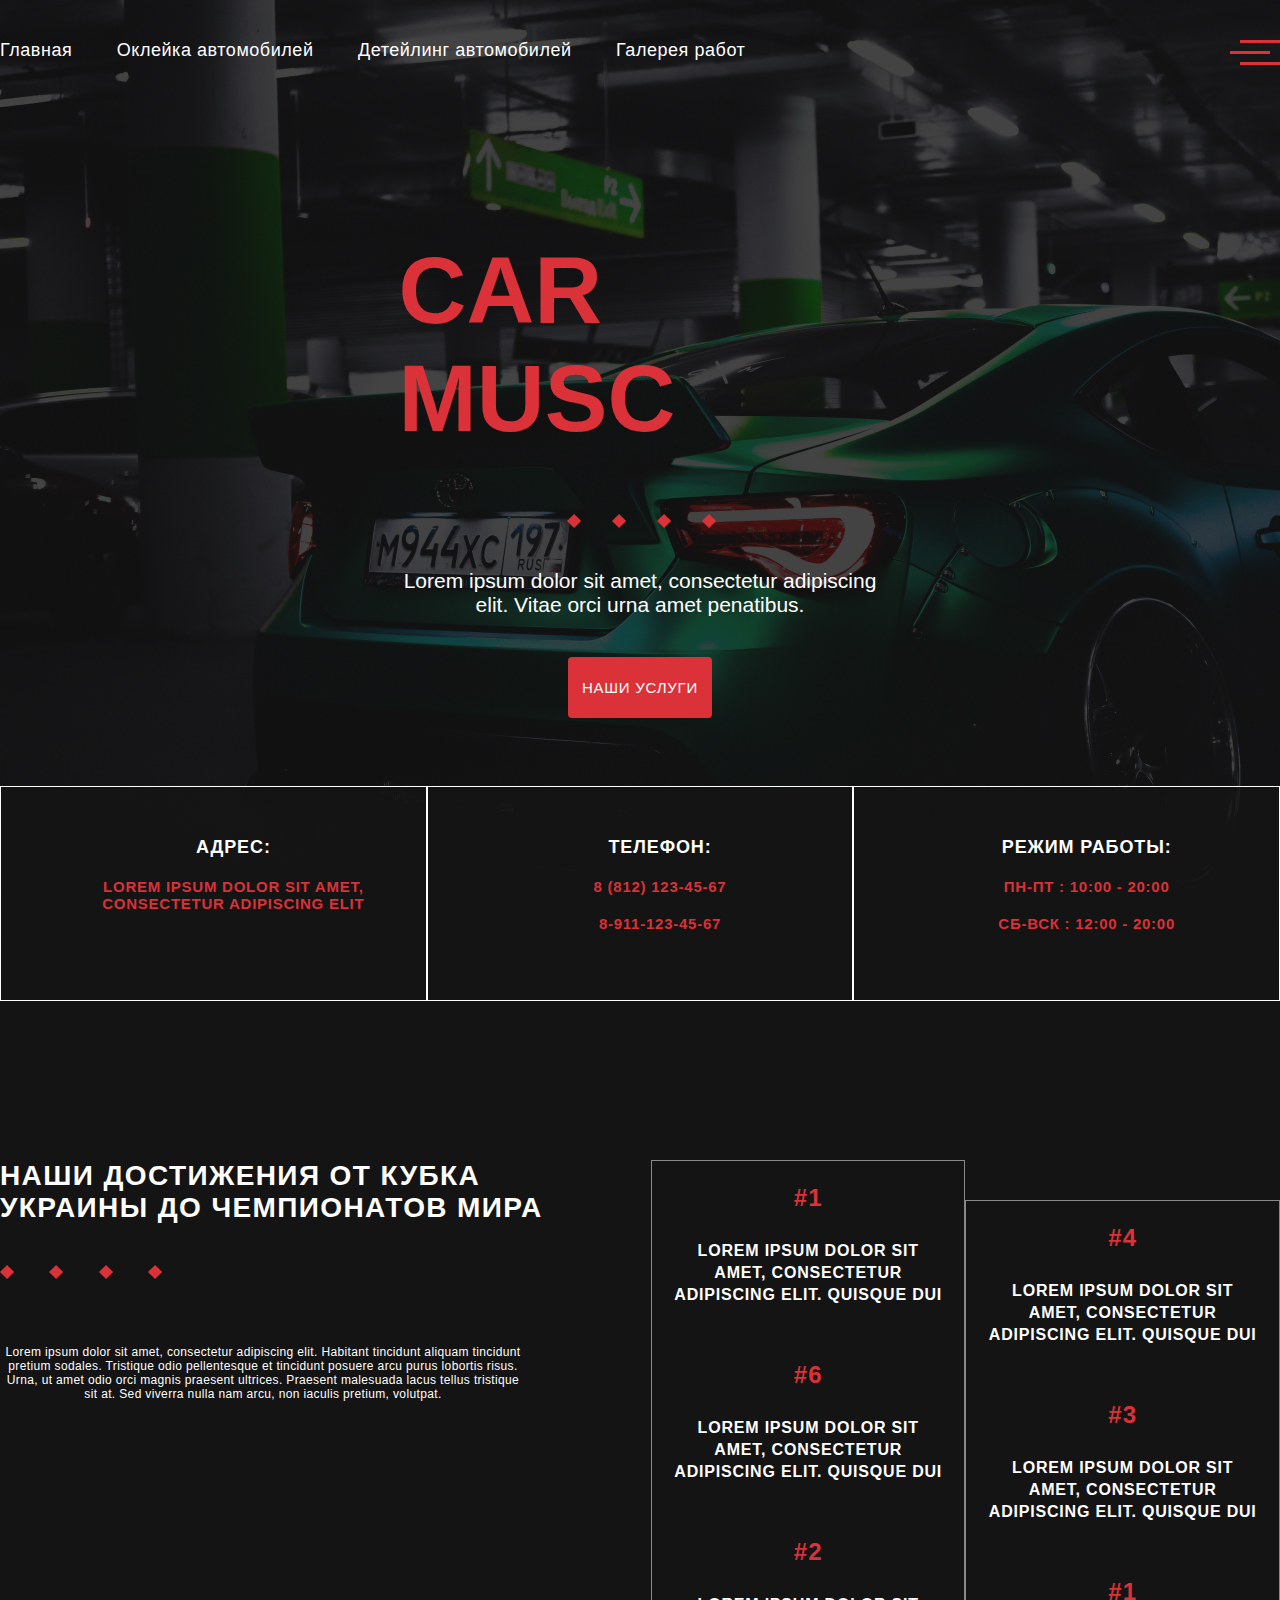
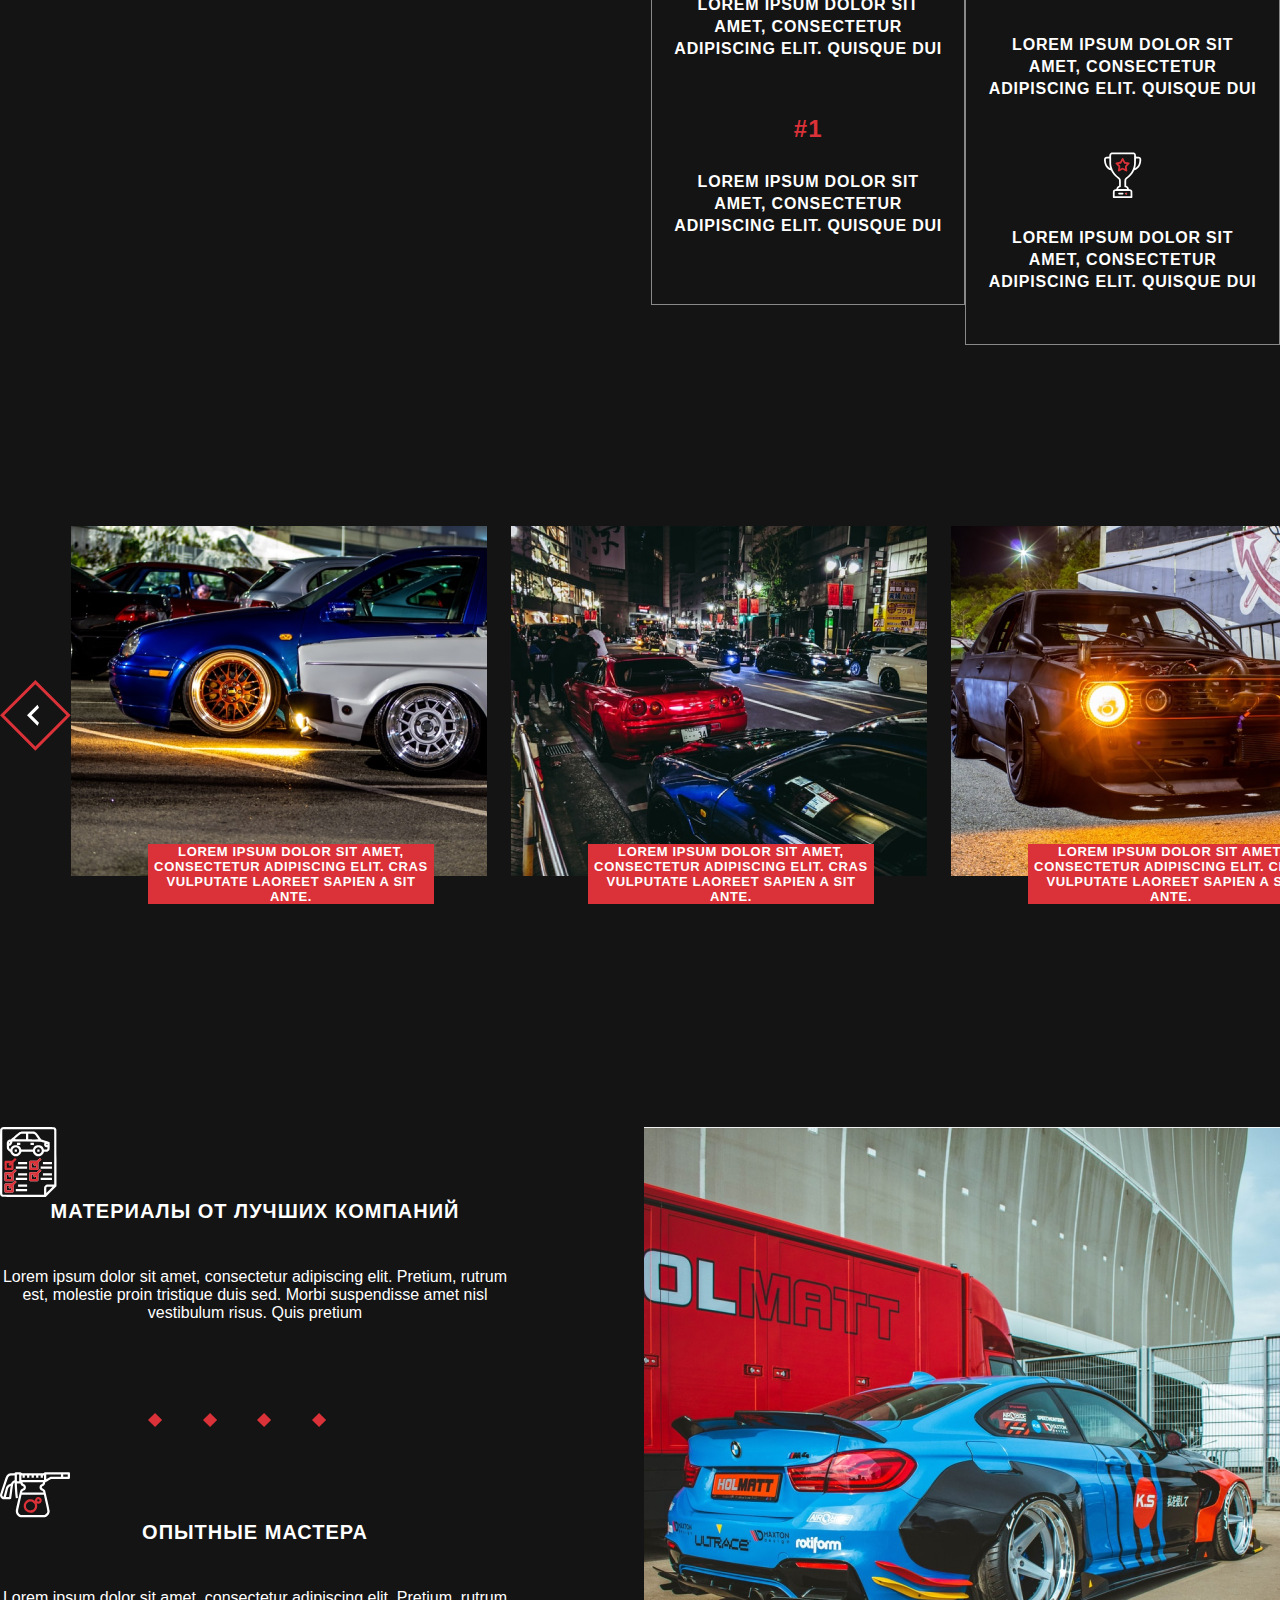
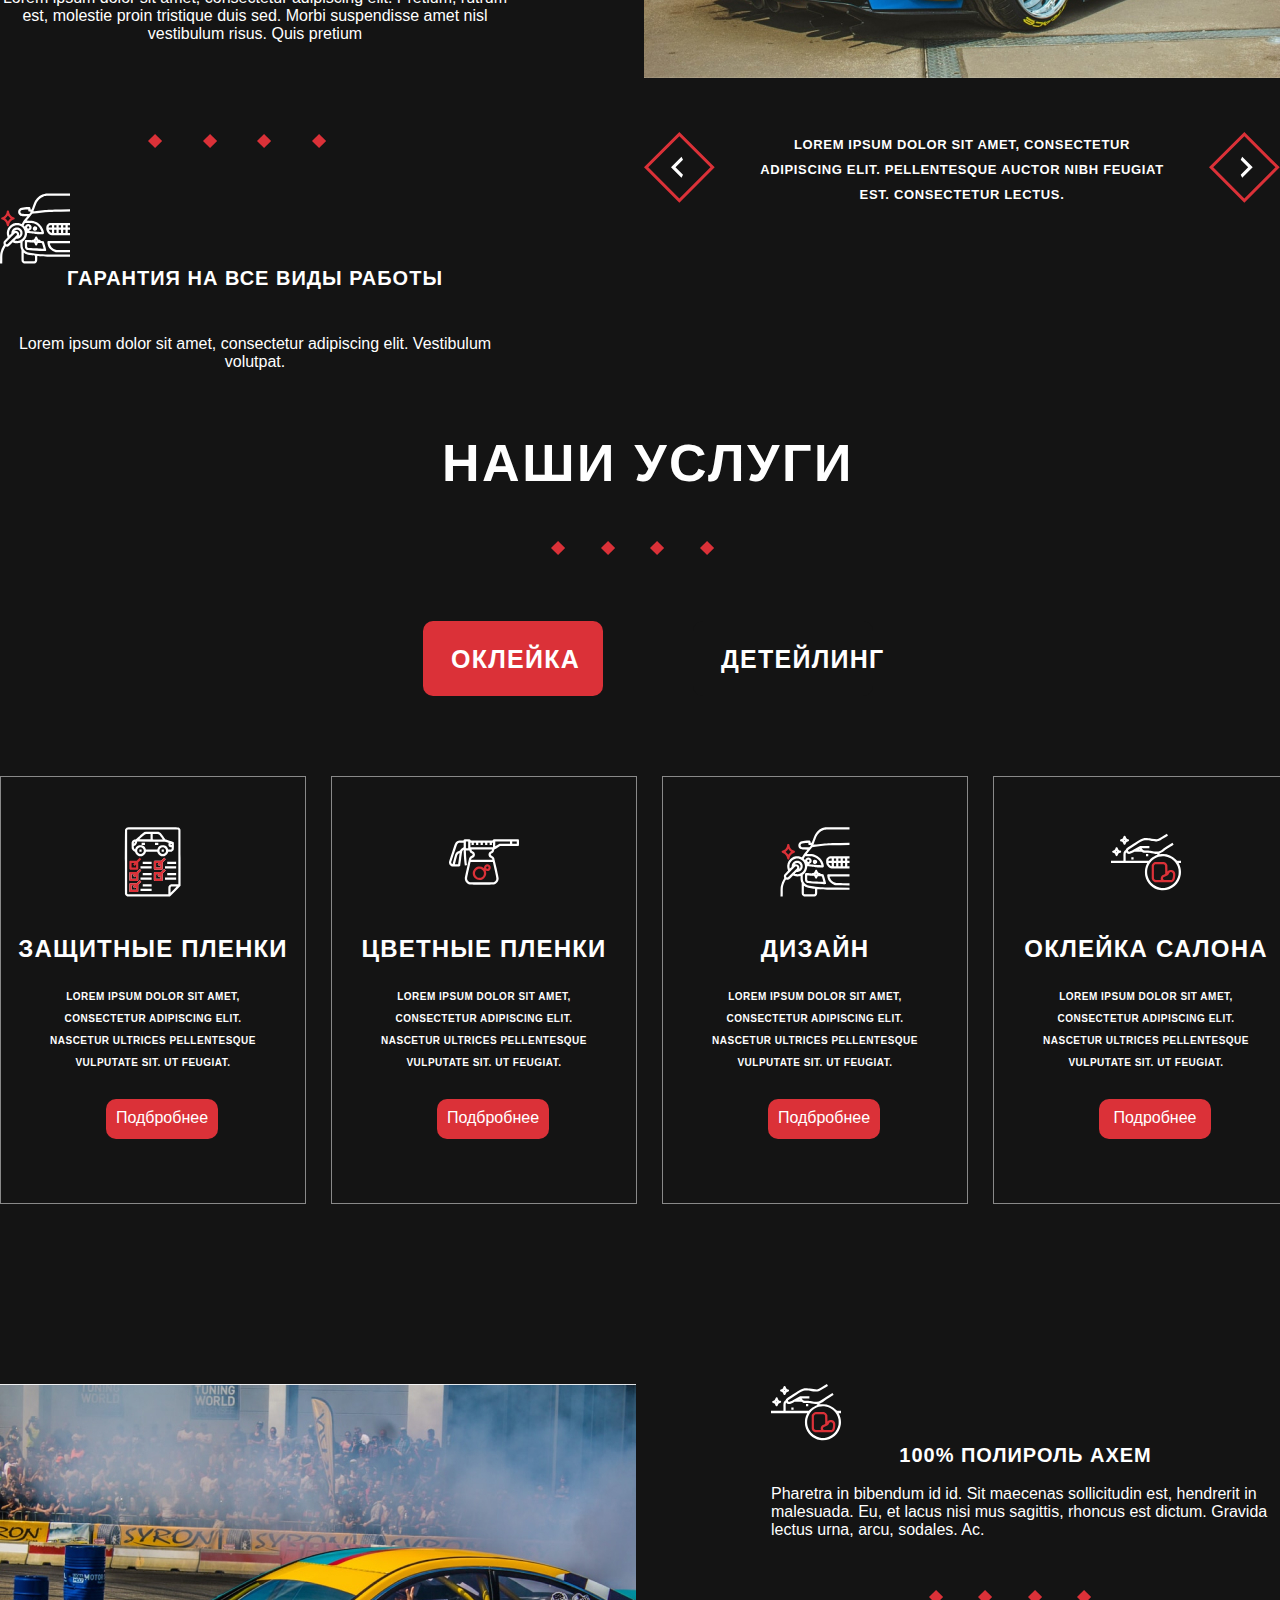
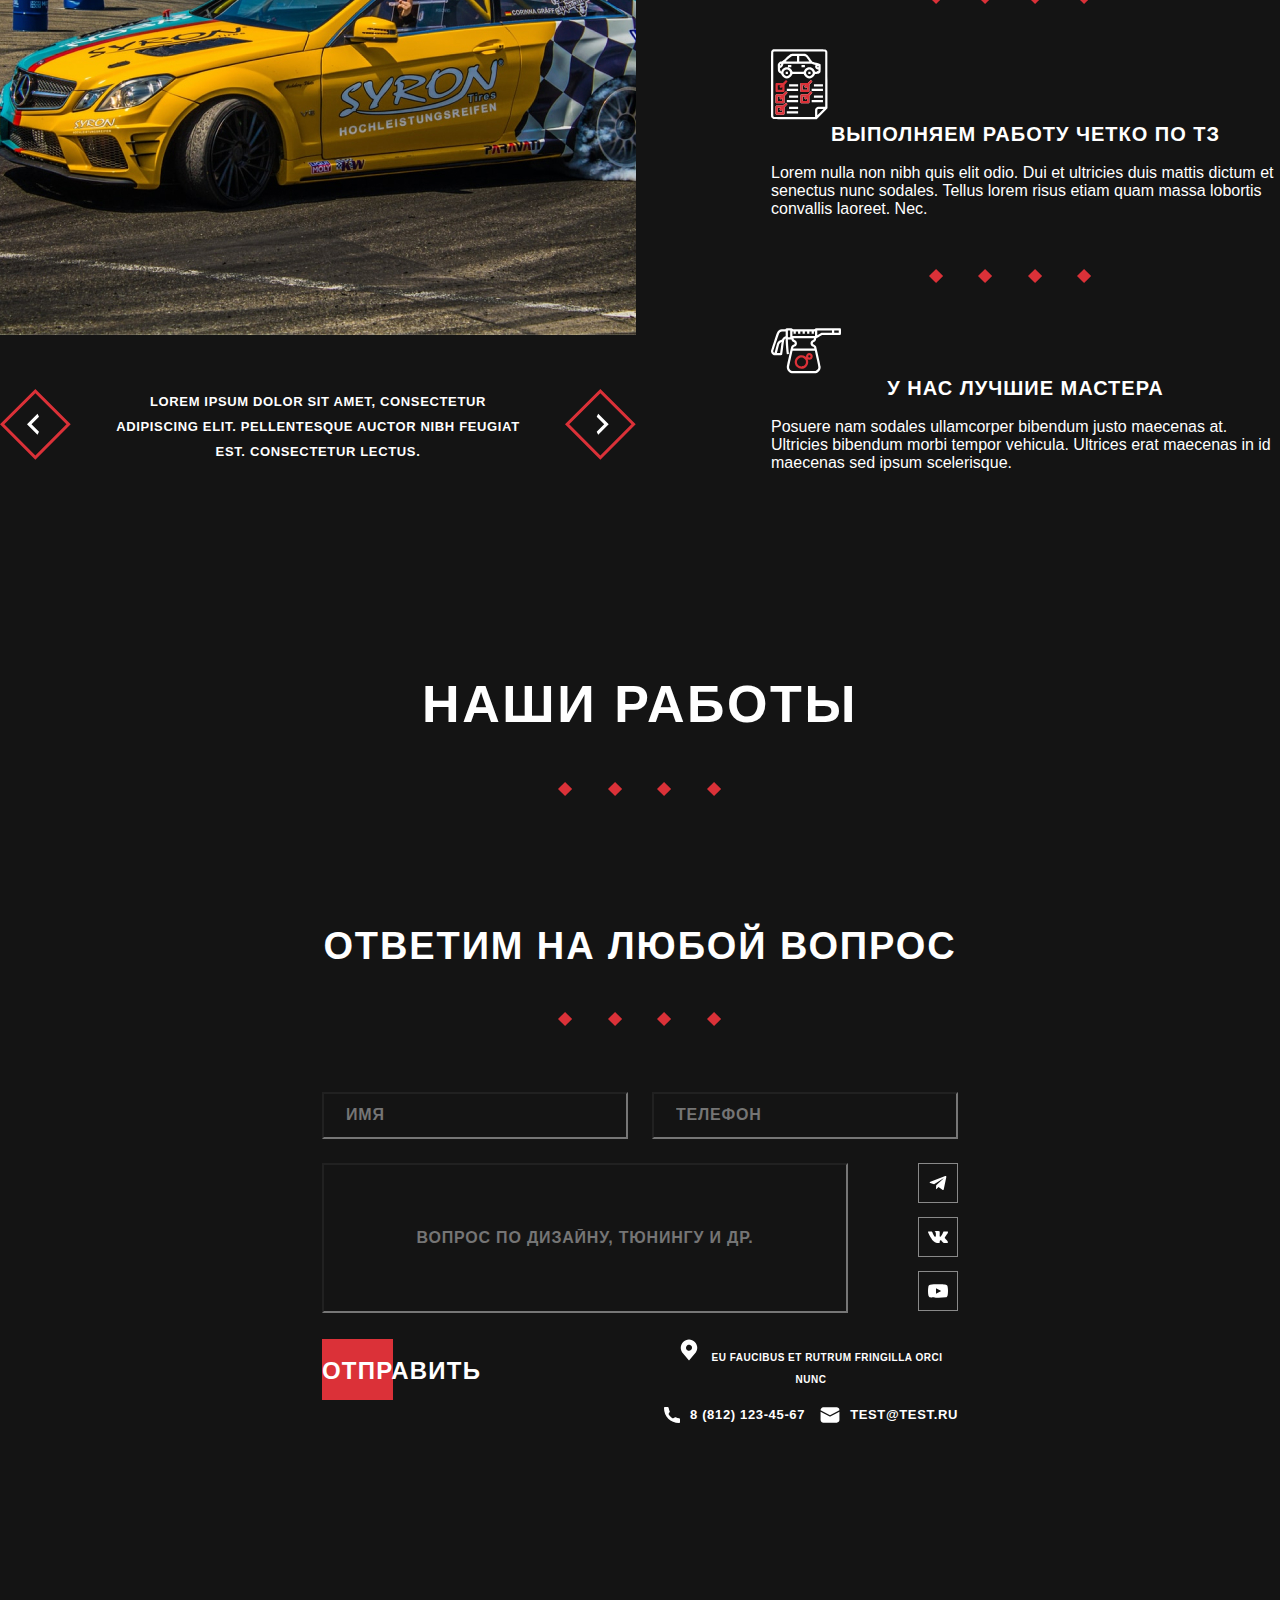
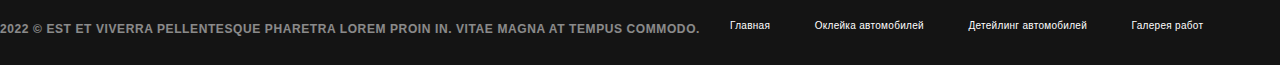
==== commit 9572e1c2: "Update index.html" ====
--- a/index.html
+++ b/index.html
@@ -249,7 +249,7 @@
             <div class="list-works-item">
                 <li class="list-name-works"><img class="fourth-works" src="/img/our-works/fourth-works.svg" alt="first-works">Оклейка салона</li>
                 <li class="list-text-works">Lorem ipsum dolor sit amet, consectetur adipiscing elit. Nascetur ultrices pellentesque vulputate sit. Ut feugiat.</li>
-                <a class="link-button-works" href="#">Подбробнее</a>
+                <a class="link-button-works" href="#">Подробнее</a>
             </div>
         </div>
     </div>
@@ -381,4 +381,4 @@
 <script src="/script.js"></script>
 
 </body>
-</html>+</html>
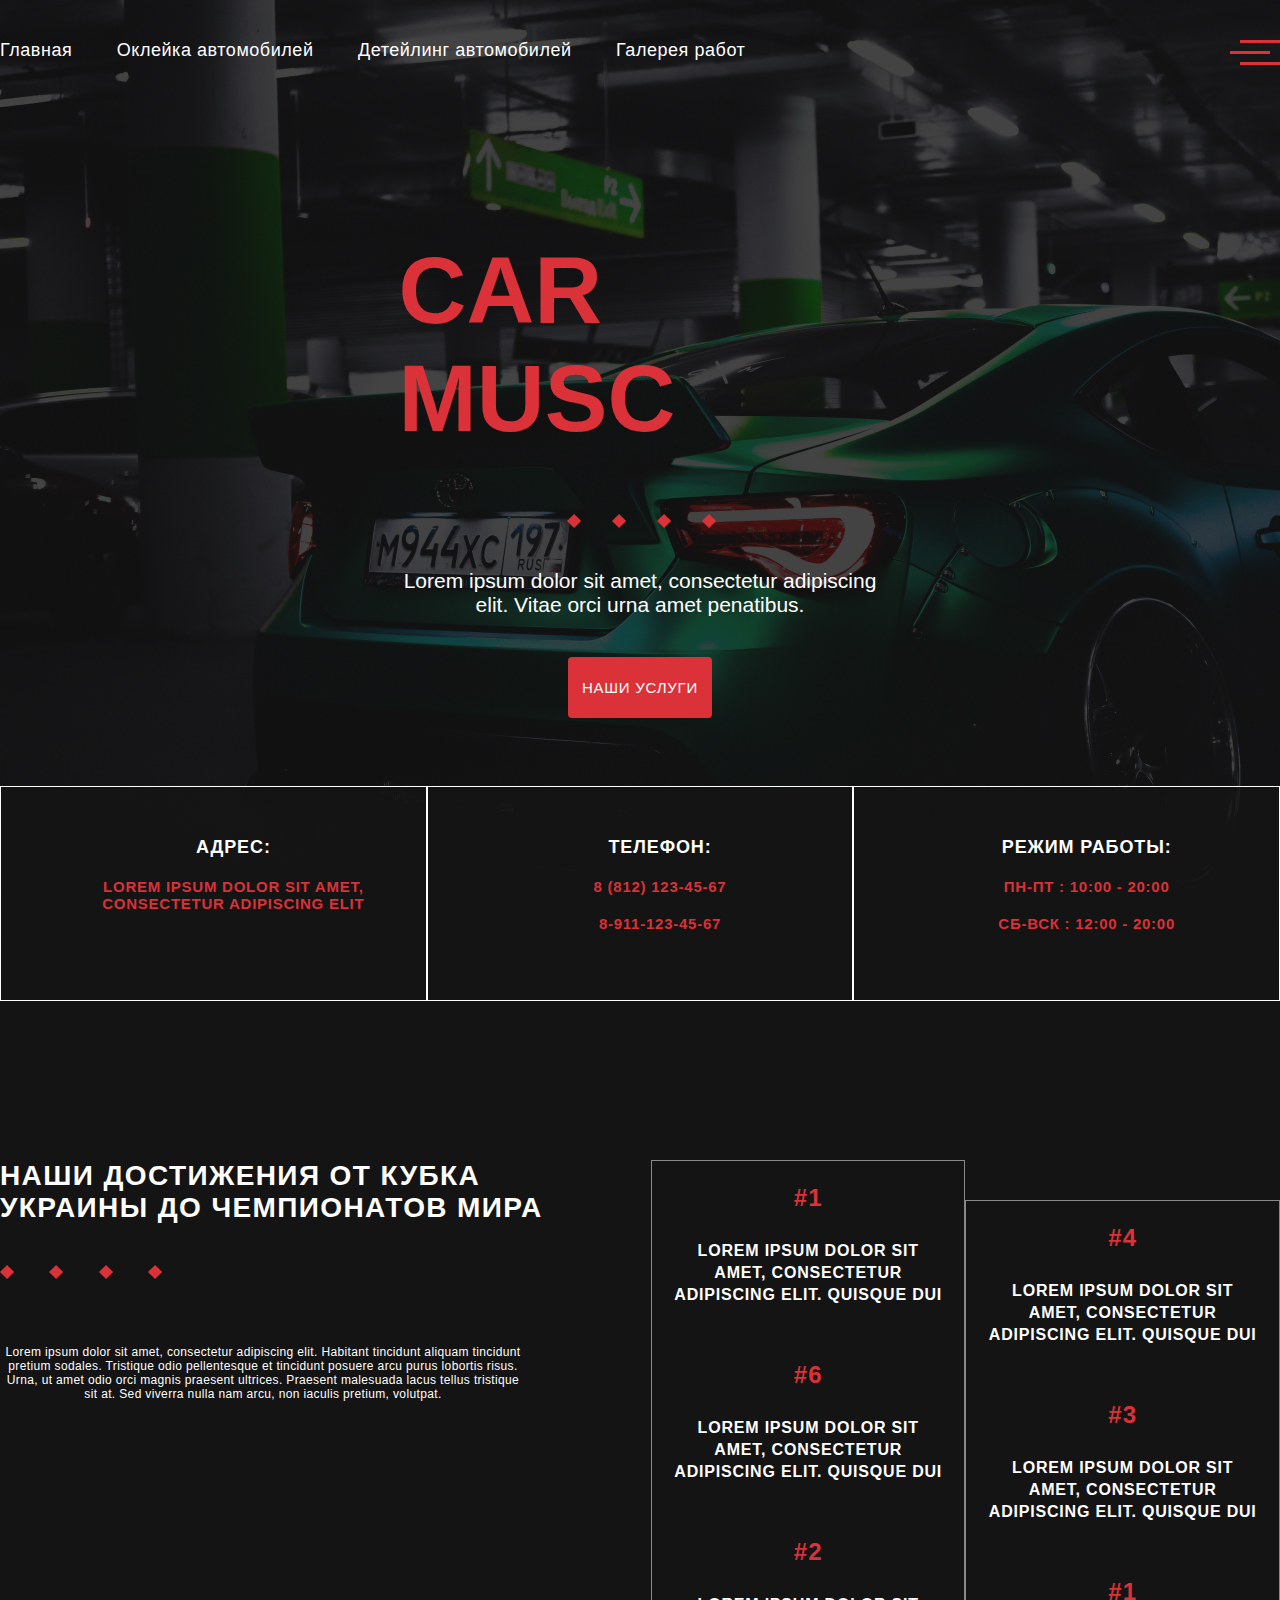
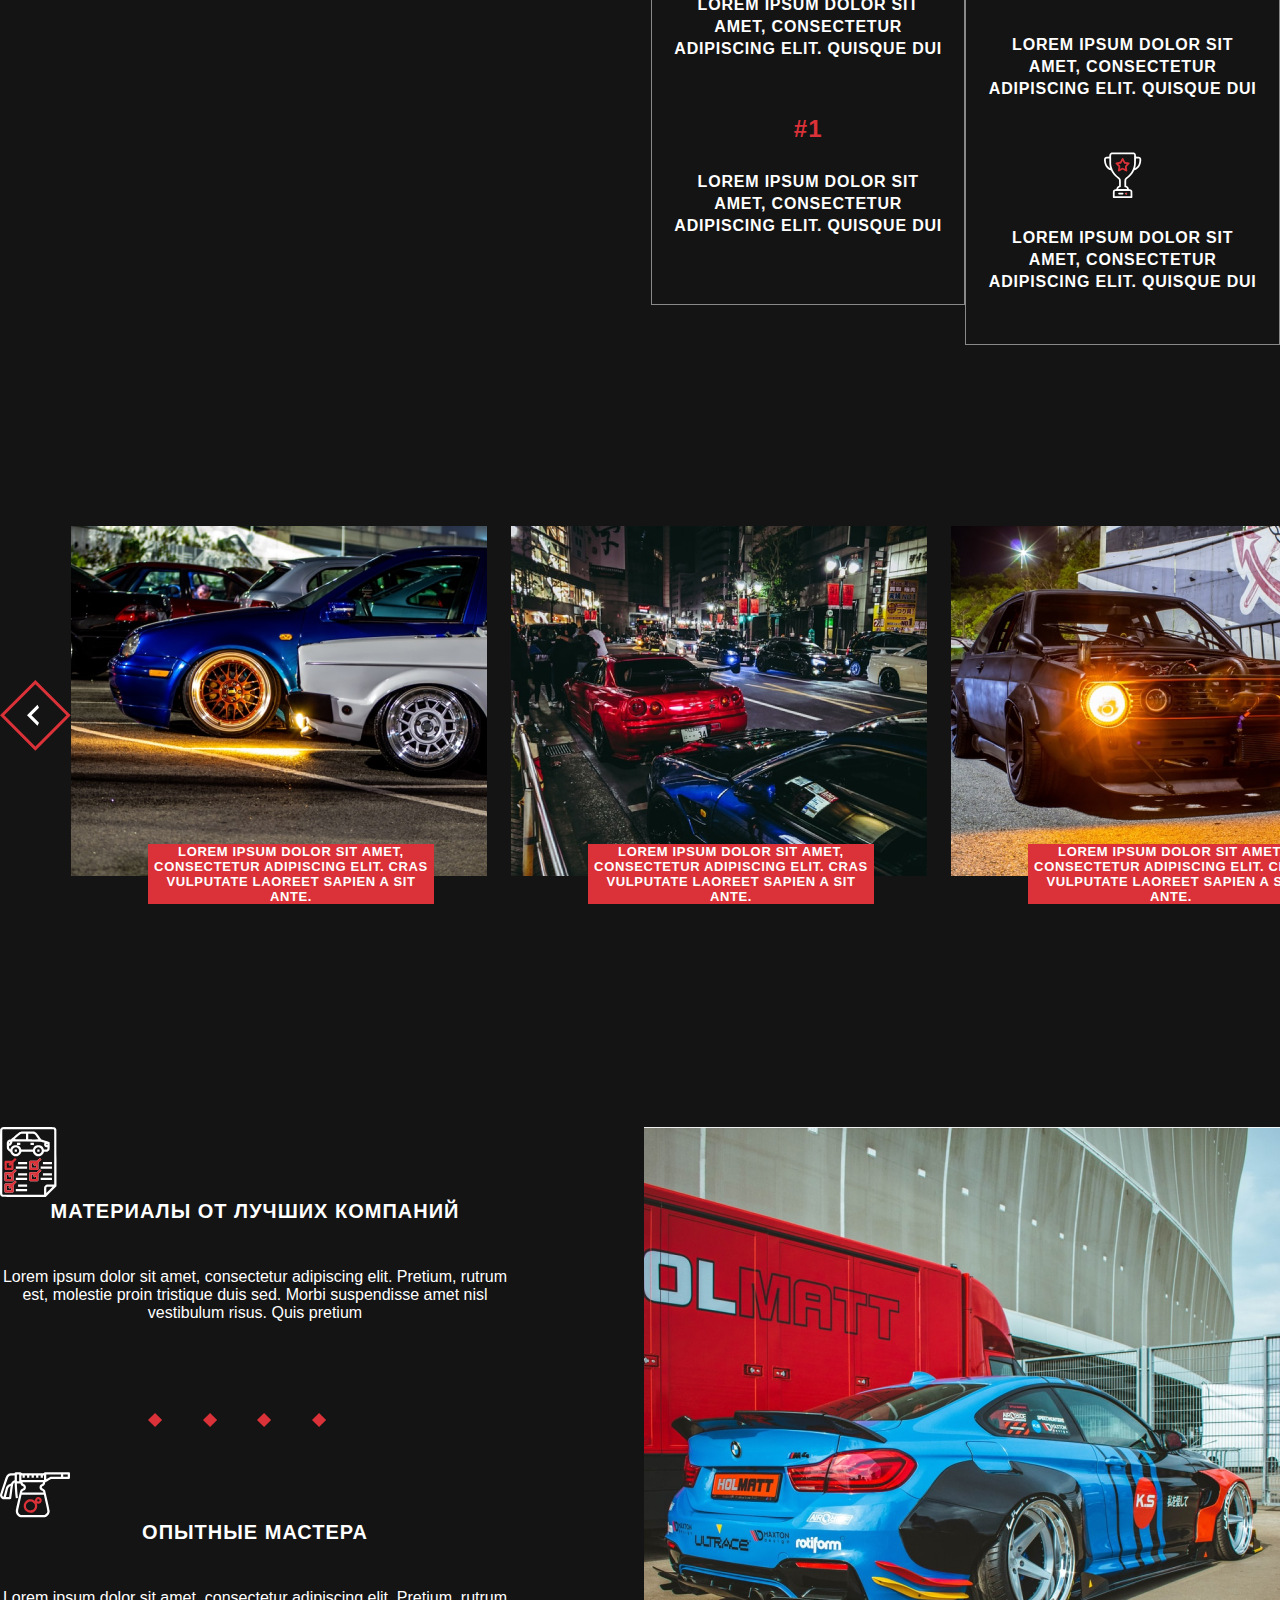
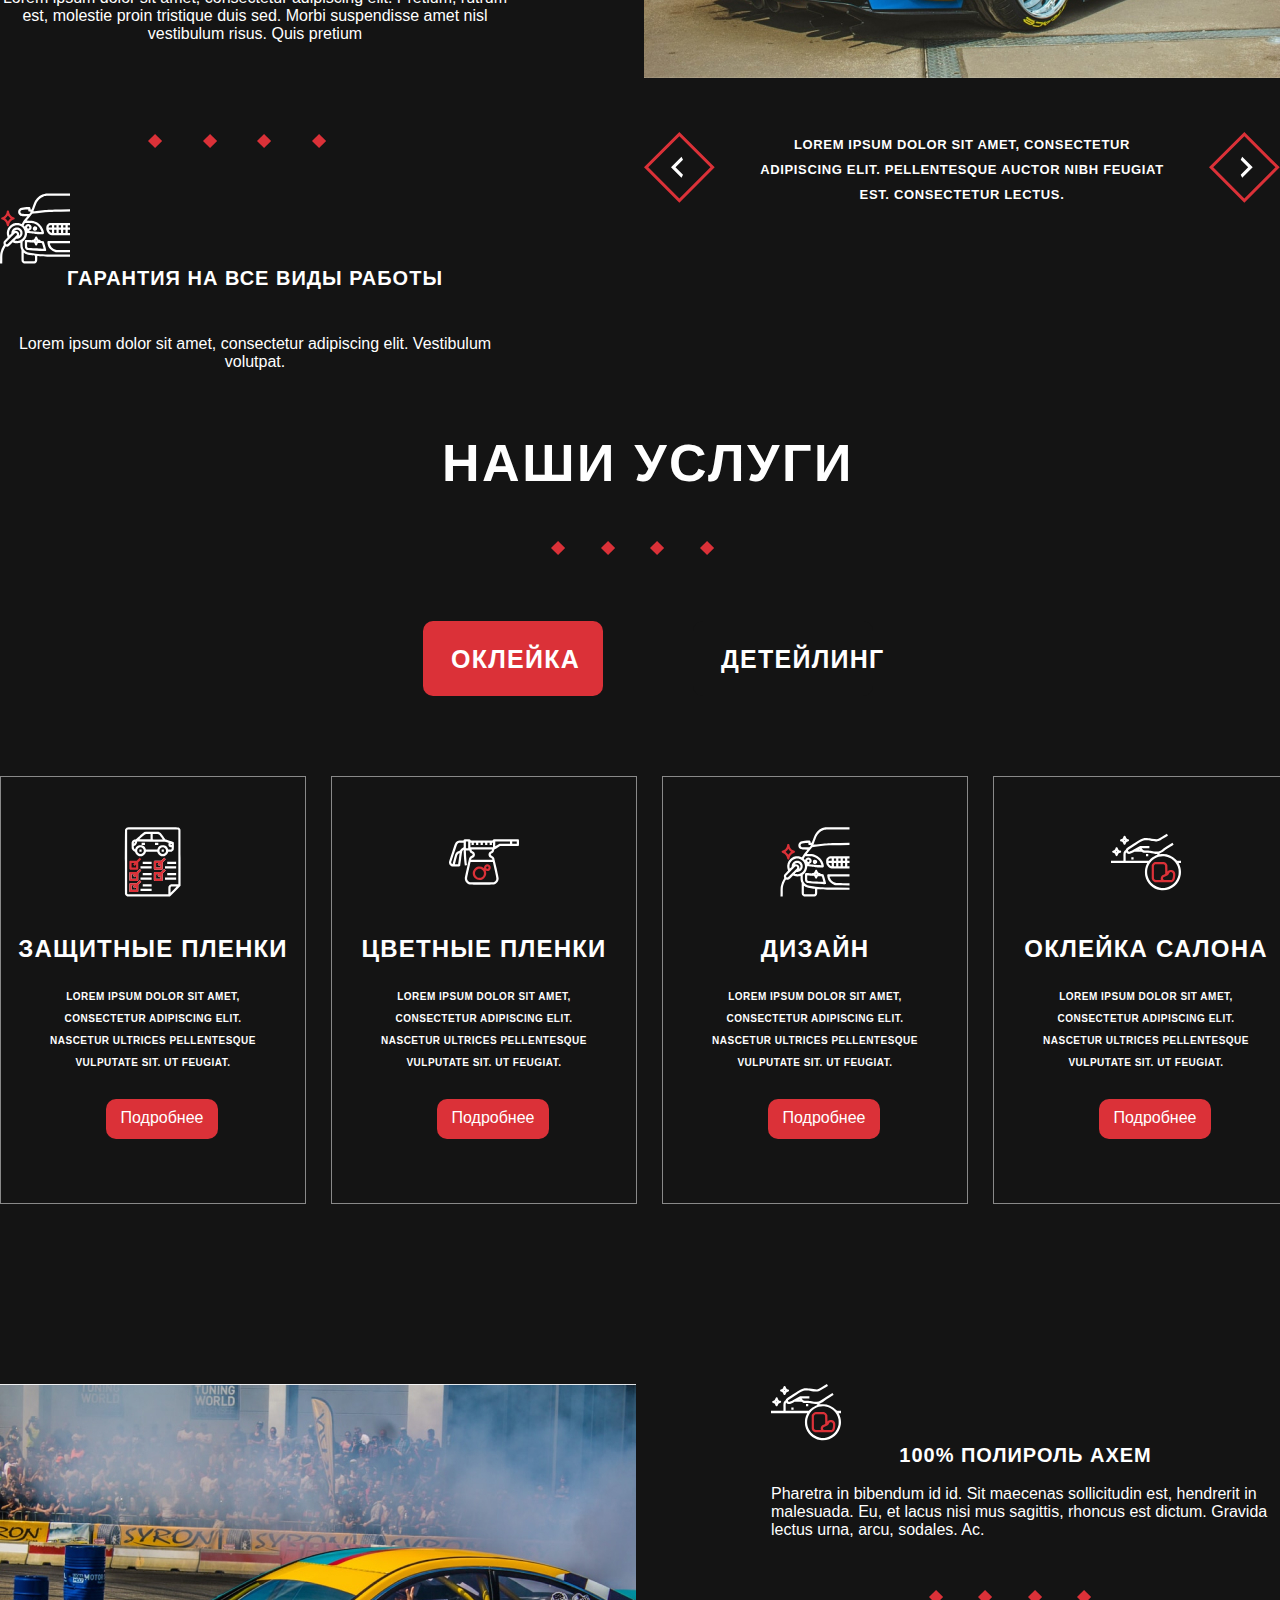
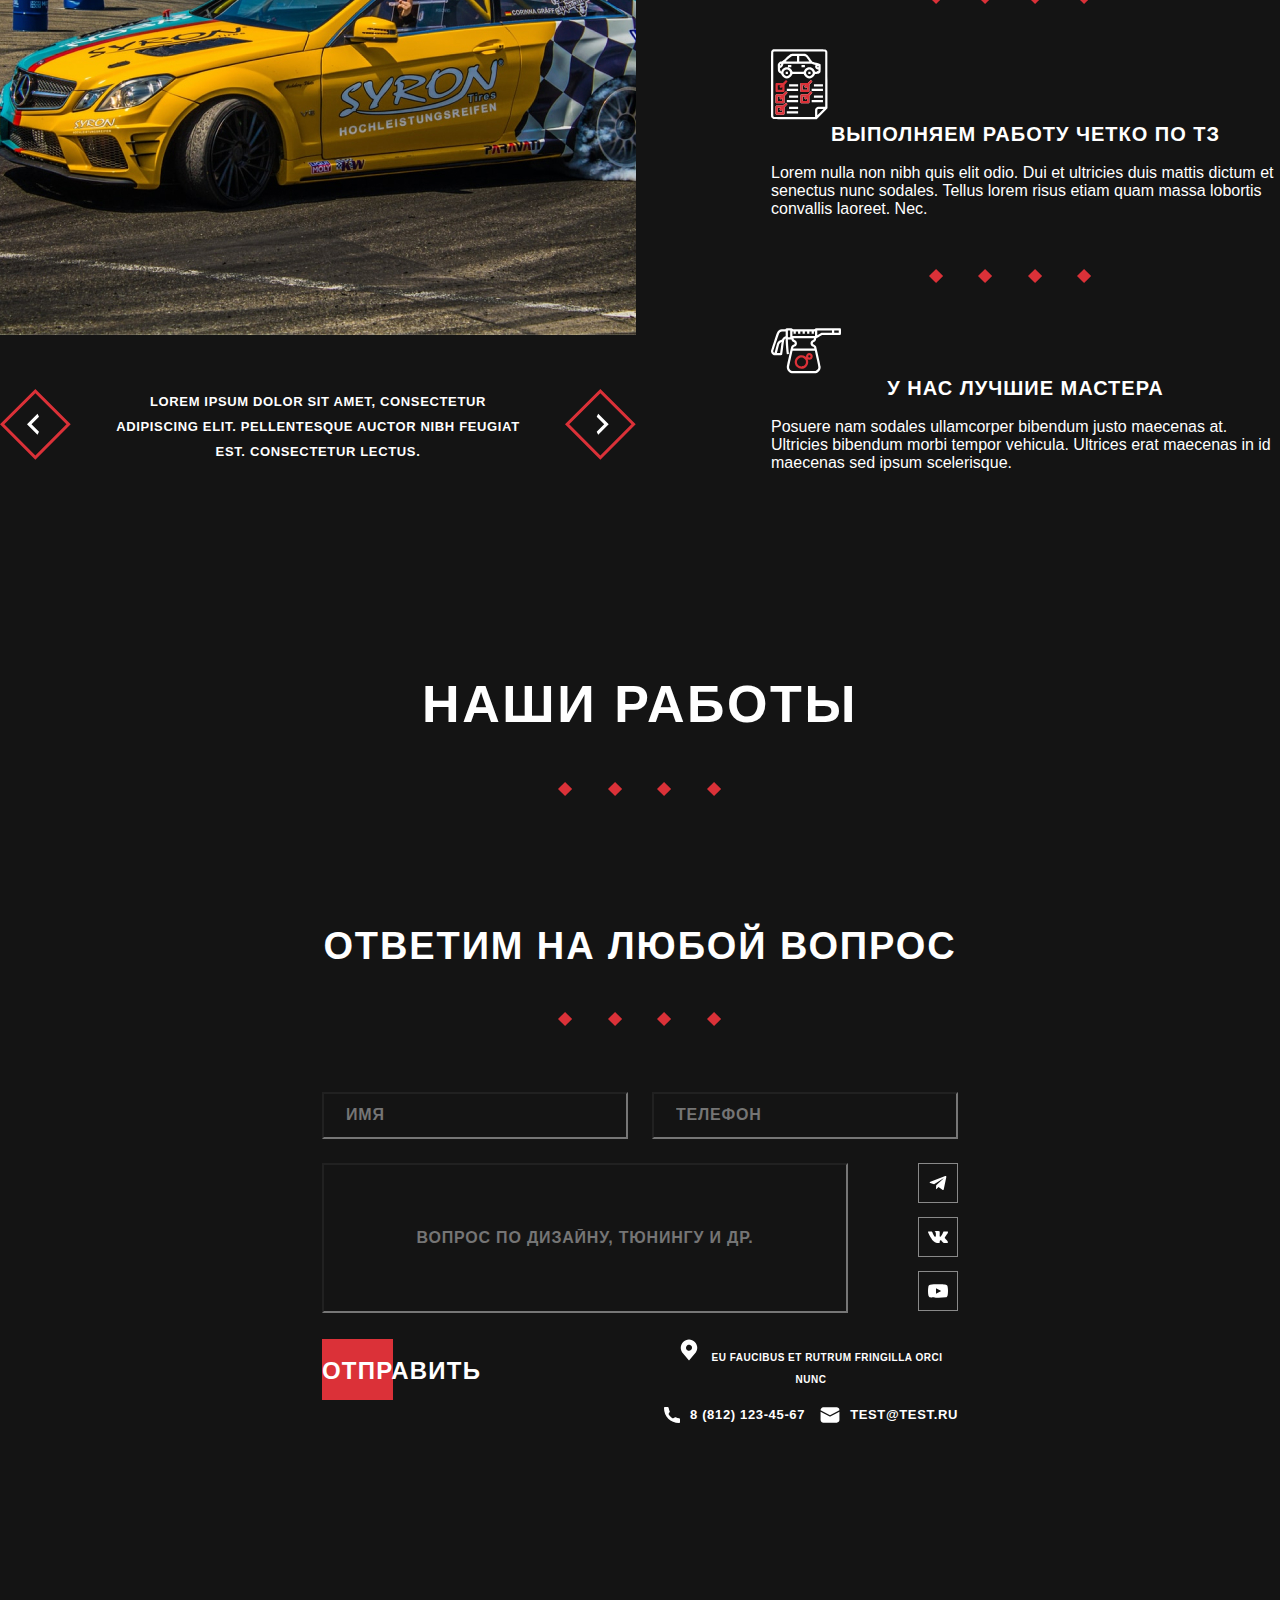
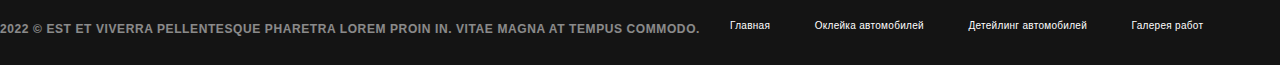
==== commit 2f90ab9d: "Update index.html" ====
--- a/index.html
+++ b/index.html
@@ -234,17 +234,17 @@
             <div class="list-works-item">
                 <li class="list-name-works"><img class="first-works" src="/img/our-works/first-works.svg" alt="first-works">Защитные пленки</li>
                 <li class="list-text-works">Lorem ipsum dolor sit amet, consectetur adipiscing elit. Nascetur ultrices pellentesque vulputate sit. Ut feugiat.</li>
-                <a class="link-button-works" href="#">Подбробнее</a>
+                <a class="link-button-works" href="#">Подробнее</a>
             </div>
             <div class="list-works-item">
                 <li class="list-name-works"><img class="second-works" src="/img/our-works/second-works.svg" alt="first-works">Цветные пленки</li>
                 <li class="list-text-works">Lorem ipsum dolor sit amet, consectetur adipiscing elit. Nascetur ultrices pellentesque vulputate sit. Ut feugiat.</li>
-                <a class="link-button-works" href="#">Подбробнее</a>
+                <a class="link-button-works" href="#">Подробнее</a>
             </div>
             <div class="list-works-item">
                 <li class="list-name-works"><img class="third-works" src="/img/our-works/third-works.svg" alt="first-works">Дизайн</li>
                 <li class="list-text-works">Lorem ipsum dolor sit amet, consectetur adipiscing elit. Nascetur ultrices pellentesque vulputate sit. Ut feugiat.</li>
-                <a class="link-button-works" href="#">Подбробнее</a>
+                <a class="link-button-works" href="#">Подробнее</a>
             </div>
             <div class="list-works-item">
                 <li class="list-name-works"><img class="fourth-works" src="/img/our-works/fourth-works.svg" alt="first-works">Оклейка салона</li>
@@ -256,7 +256,7 @@
 </div>
 
 <!--polirol -->
-<div class="polirol  ">
+<div class="polirol ">
     <div class="polirol-container">
 
         <div class="polirol-img">
